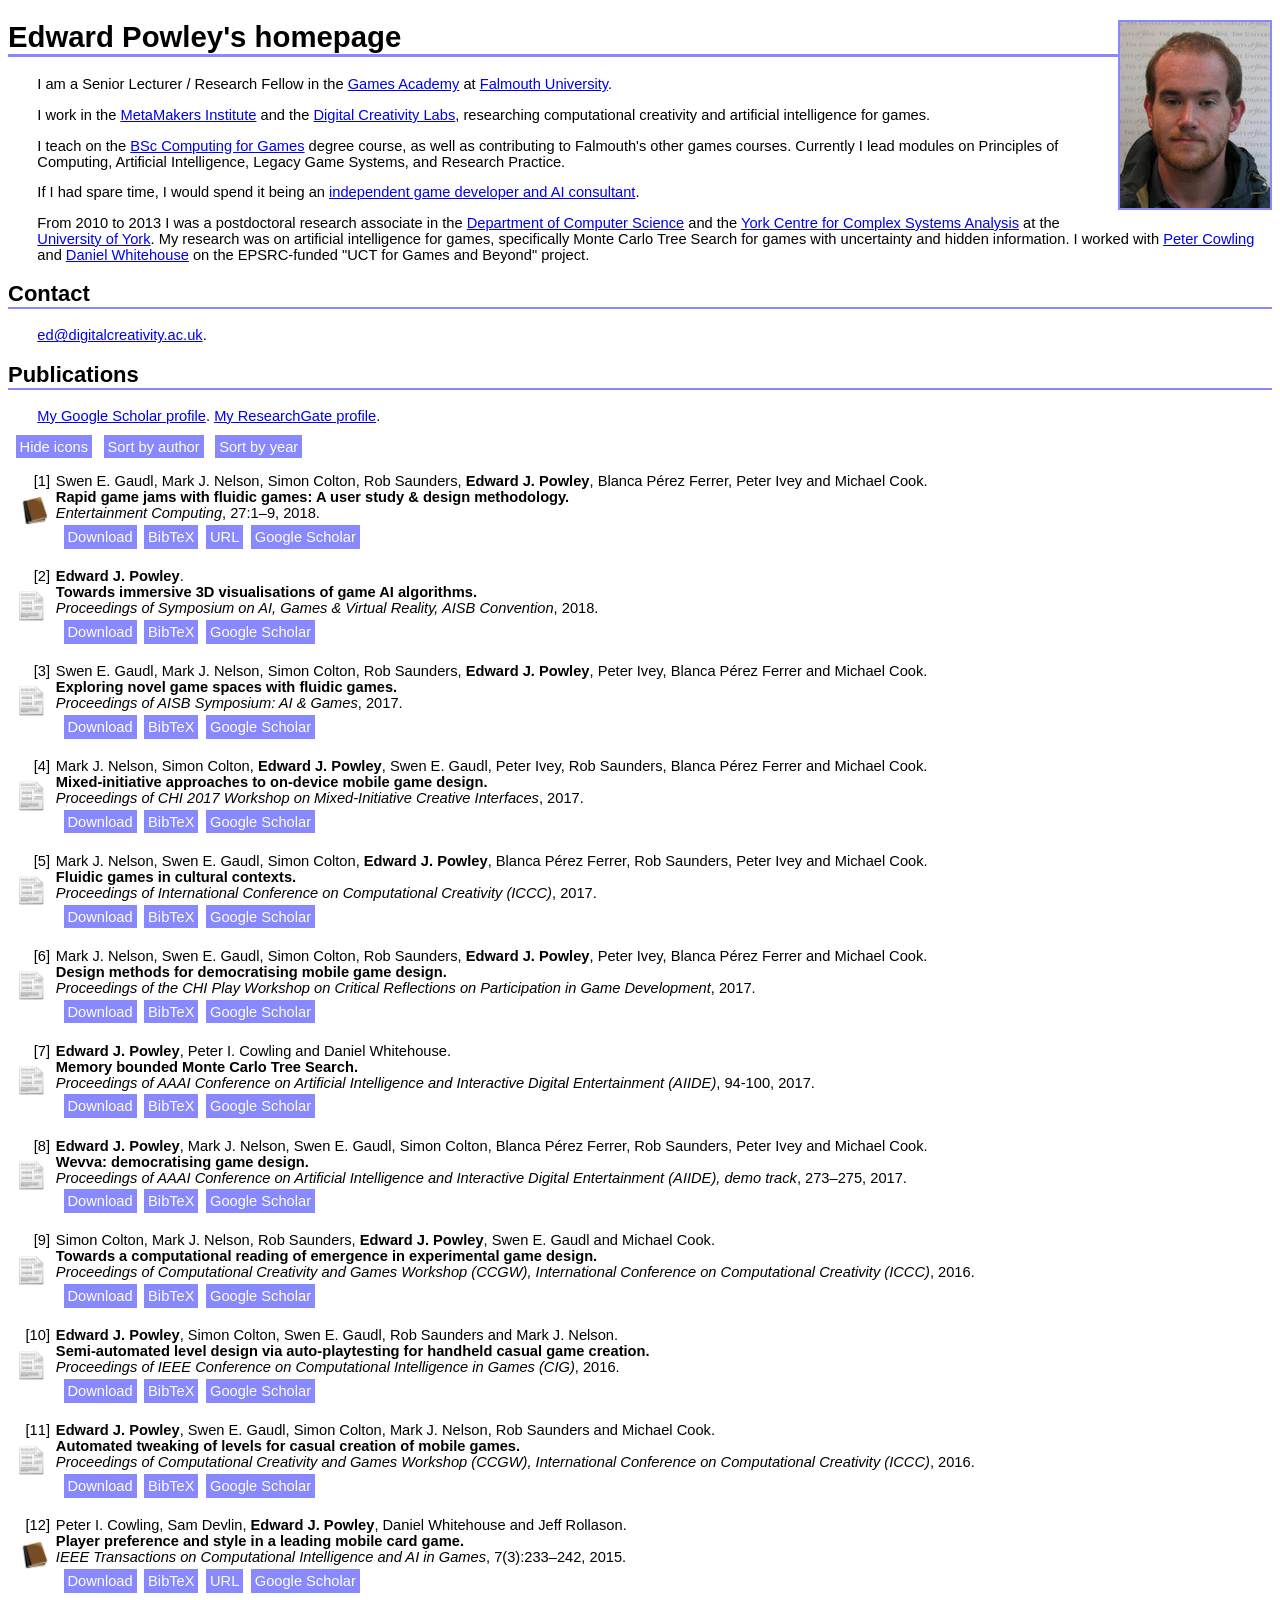
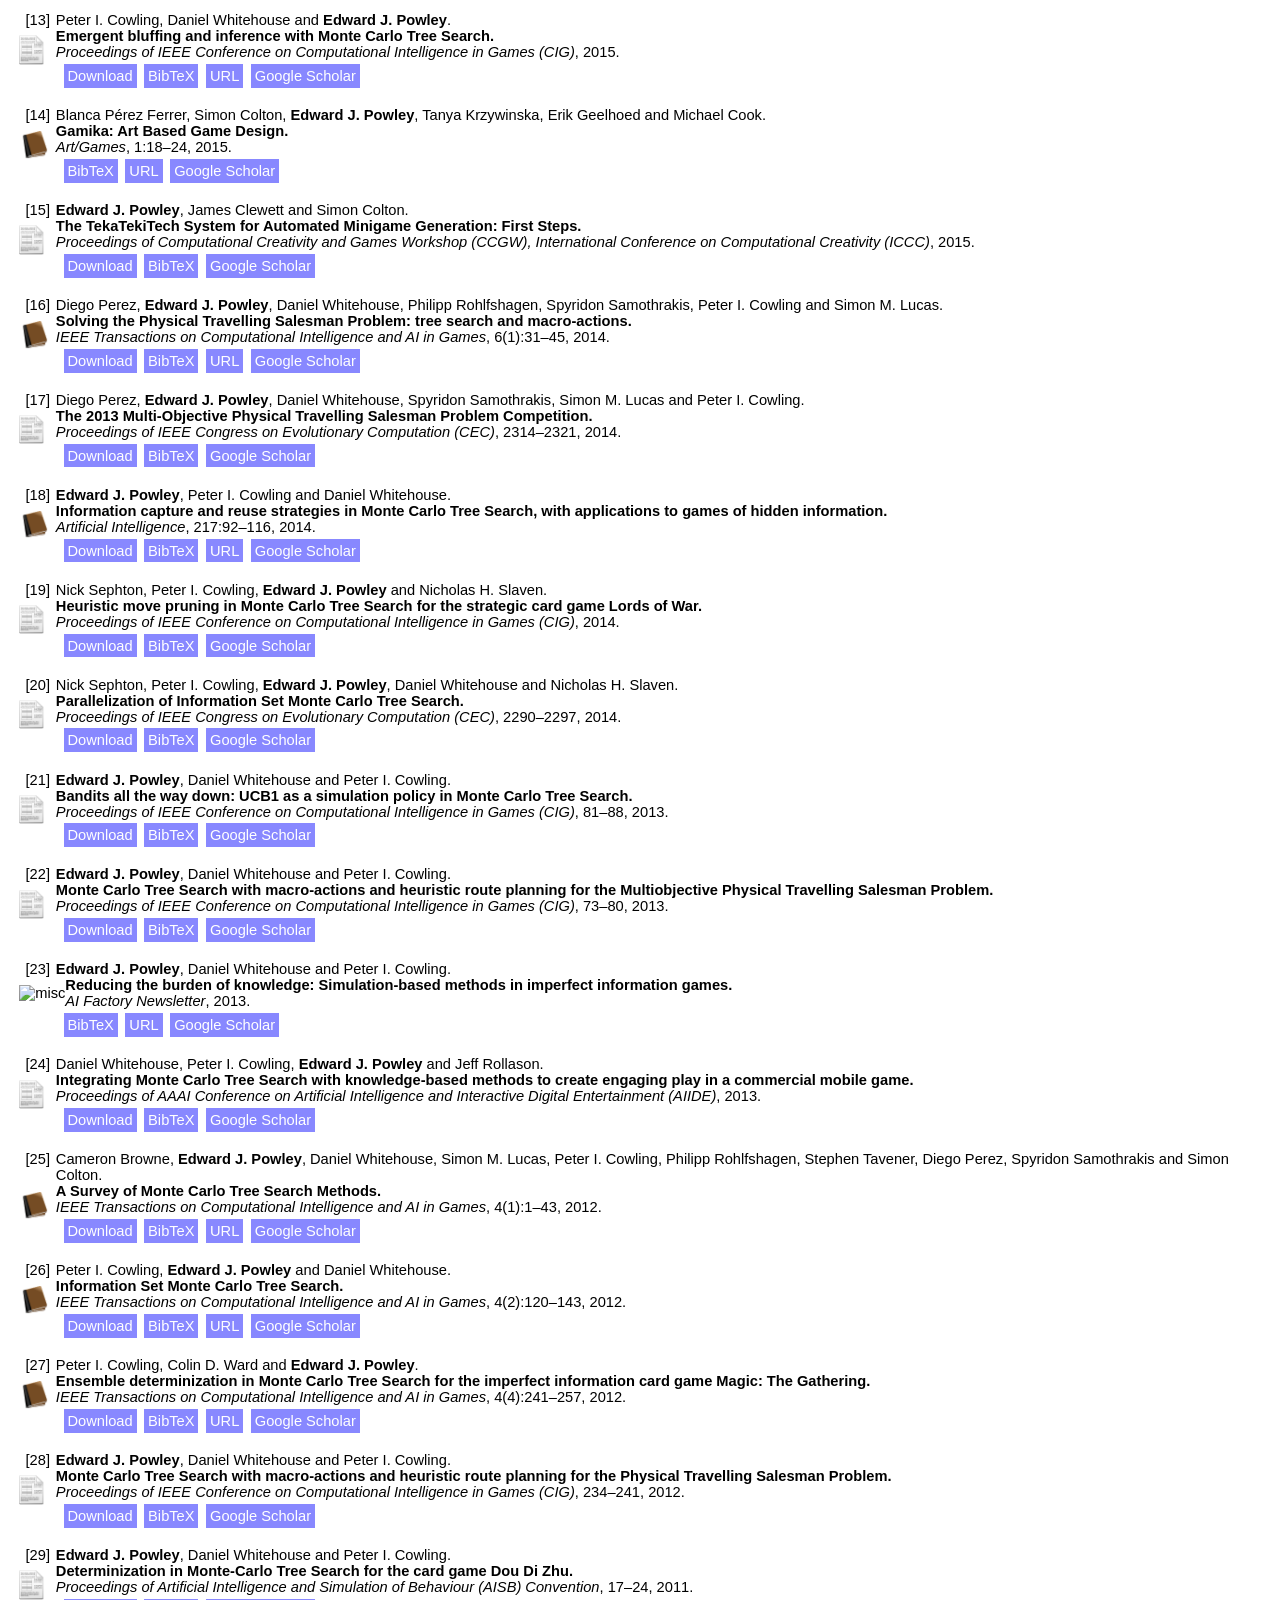
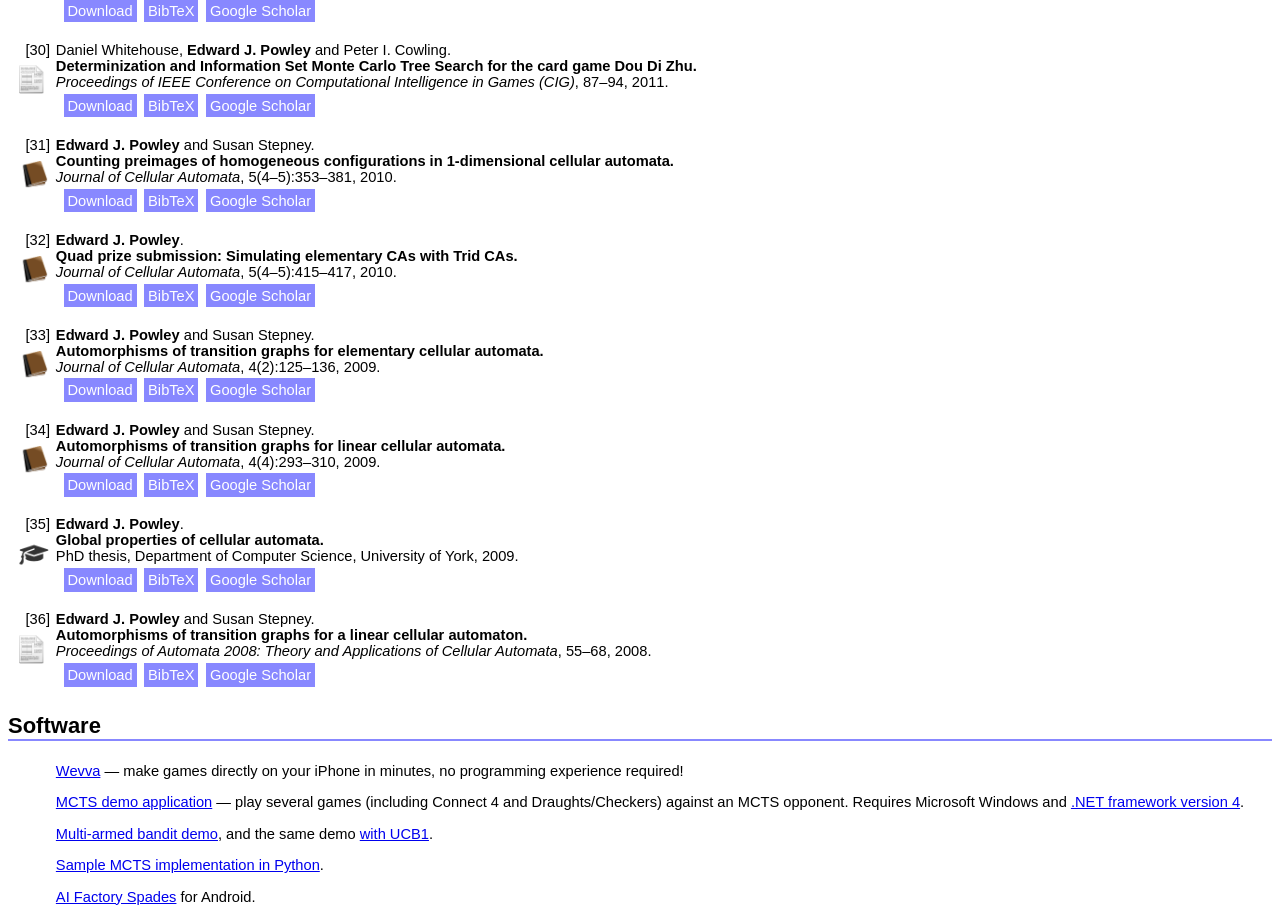
==== index.html @ 68ff5259 "Initial commit from orangehelicopter" ====
<!DOCTYPE html>
<html>
<head>
	<title>Edward Powley's homepage</title>
	<link rel="stylesheet" type="text/css" href="style.css"/>
	<script src="jquery-1.11.0.min.js"></script>
	<script src="jquery.sortChildren.js"></script>
	<script src="parsebib.js"></script>
	<script src="showbib.js"></script>
	<script>
		$(document).ready(function(){
			showBib(function(e) { return true; });
		});
	</script>
</head>
<body>
	<img id="photo" src="ed.png" alt="o_O" />
	<h1>Edward Powley's homepage</h1>
	<p>I am a Senior Lecturer / Research Fellow in the <a href="https://www.falmouth.ac.uk/games-academy">Games Academy</a> at <a href="http://www.falmouth.ac.uk">Falmouth University</a>.</p>
	<p>I work in the <a href="http://metamakersinstitute.com">MetaMakers Institute</a> and the
		<a href="http://www.digitalcreativity.ac.uk/">Digital Creativity Labs</a>, researching computational creativity and artificial intelligence for games.</p>
	<p>I teach on the <a href="http://www.falmouth.ac.uk/computing-for-games">BSc Computing for Games</a> degree course,
		as well as contributing to Falmouth's other games courses.
		Currently I lead modules on Principles of Computing, Artificial Intelligence, Legacy Game Systems, and Research Practice.</p>
	<p>If I had spare time, I would spend it being an <a href="http://www.orangehelicopter.com">independent game developer and AI consultant</a>.</p>
	<p>From 2010 to 2013 I was a postdoctoral research associate in the
		<a href="http://www.cs.york.ac.uk">Department of Computer Science</a> and the
		<a href="http://www.york.ac.uk/yccsa/">York Centre for Complex Systems Analysis</a> at the
		<a href="http://www.york.ac.uk">University of York</a>.
	My research was on artificial intelligence for games,
		specifically Monte Carlo Tree Search for games with uncertainty and hidden information.
	I worked <a class="secret" href="http://www.phdcomics.com/comics/archive.php?comicid=1593">with</a>
		<a href="http://www-users.cs.york.ac.uk/~pic/">Peter Cowling</a>
		and <a href="http://www-users.cs.york.ac.uk/~dwhiteh/">Daniel Whitehouse</a>
		on the EPSRC-funded "UCT for Games and Beyond" project.
	</p>
	
	<h2>Contact</h3>
	<p><a href="mailto:ed@digitalcreativity.ac.uk">ed@digitalcreativity.ac.uk</a>.
	</p>
	
	<h2>Publications</h2>
	
	<p><a href="http://scholar.google.co.uk/citations?user=ERihGdQAAAAJ">My Google Scholar profile</a>.
		<a href="https://www.researchgate.net/profile/Edward_Powley2">My ResearchGate profile</a>.</p>
	
	<ul class="links" id="toplinks">
		<li id="toggleIcons"><a onclick="toggleIcons()"><span id="showhidetext">Hide</span> icons</a></li>
		<li><a onclick="sortByAuthor()">Sort by author</a></li>
		<li><a onclick="sortByYear()">Sort by year</a></li>
	</ul>
	<div class="loading">Loading, please wait...</div>
	<ol id="bib"></ol>
	<pre id="bibtexSrc"></pre>
	
	<h2>Software</h2>
	<ul>
		<li><a href="https://geo.itunes.apple.com/us/app/wevva/id1322519841?mt=8&uo=4&at=1000lsZu">Wevva</a> &mdash; make games directly on your iPhone in minutes, no programming experience required!
		<li><a href="http://bit.ly/mctsdemo">MCTS demo application</a> &mdash; play several games (including Connect 4 and Draughts/Checkers) against an MCTS opponent.
			Requires Microsoft Windows and <a href="http://www.microsoft.com/en-gb/download/details.aspx?id=17851">.NET framework version 4</a>.</li>
		<li><a href="bandits.html">Multi-armed bandit demo</a>, and the same demo <a href="bandits.html?ucb">with UCB1</a>.</li>
		<li><a href="http://mcts.ai/code/python.html">Sample MCTS implementation in Python</a>.</li>
		<li><a href="https://play.google.com/store/apps/details?id=uk.co.aifactory.spadesfree&hl=en">AI Factory Spades</a> for Android.
	</ul>
	
</body>
</html>
---- style.css ----
body {
	font-family: verdana, sans-serif;
	font-size: 11pt;
}

p {
	padding-left: 2em;
}

h1 {
	border-bottom: 3px solid #8888ff;
}

h2 {
	border-bottom: 2px solid #8888ff;
}

h3 {
	border-bottom: 1px solid #8888ff;
	cursor: pointer;
	margin-left: 1em;
}

ul {
	list-style: none;
	padding-left: 3em;
}

li {
	padding: 0.5ex;
	margin-bottom: 1ex;
}

li.journ {
	background-color: #ffff88;
}

img#photo {
	float: right;
	margin-left: 10px;
	margin-bottom: 10px;
	border: 2px solid #8888ff;
}

a.secret {
	color: black;
	text-decoration: none;
}

div.loading {
	font-weight: bold;
	font-size: larger;
	text-align: center;
}

ol {
	padding-left: 3em;
	counter-reset: list;
}

ol > li {
	list-style: none;
}

ol > li:before {
	content: "[" counter(list) "]";
	counter-increment: list;
	float: left;
	width: 2.2em;
	text-align: right;
	margin-left: -2.6em;
}

img.icon {
	float: left;
	padding-top: 0.5em;
	height: 2em;
	margin-left: -2.5em;
}

/*div.authorlist {
	margin-top: -2.1ex;
}*/

div.title {
	font-weight: bold;
}

a.author {
	cursor: pointer;
}

a.author:hover {
	color: red;
}

a.author_me {
	font-weight: bold;
}

span.journalname {
	font-style: italic;
}

span.conferencename {
	font-style: italic;
}

span.bookname {
	font-style: italic;
}

span.howpublished {
	font-style: italic;
}

ul.links {
	padding-left: 0px;
	margin: 1ex;
}

ul.links li {
	display: inline;
	margin-right: 1ex;
	background: #8888ff;
	color: white;
}

ul.links li a{
	color: white;
	text-decoration: none;
	cursor: pointer;
}

ul.links li a:hover{
	text-decoration: underline;
}

pre.bibtex {
	padding: 1ex;
	border: 1px solid black;
	background: white;
}

.error {
	background: red;
	color: white;
	font-weight: bold;
}
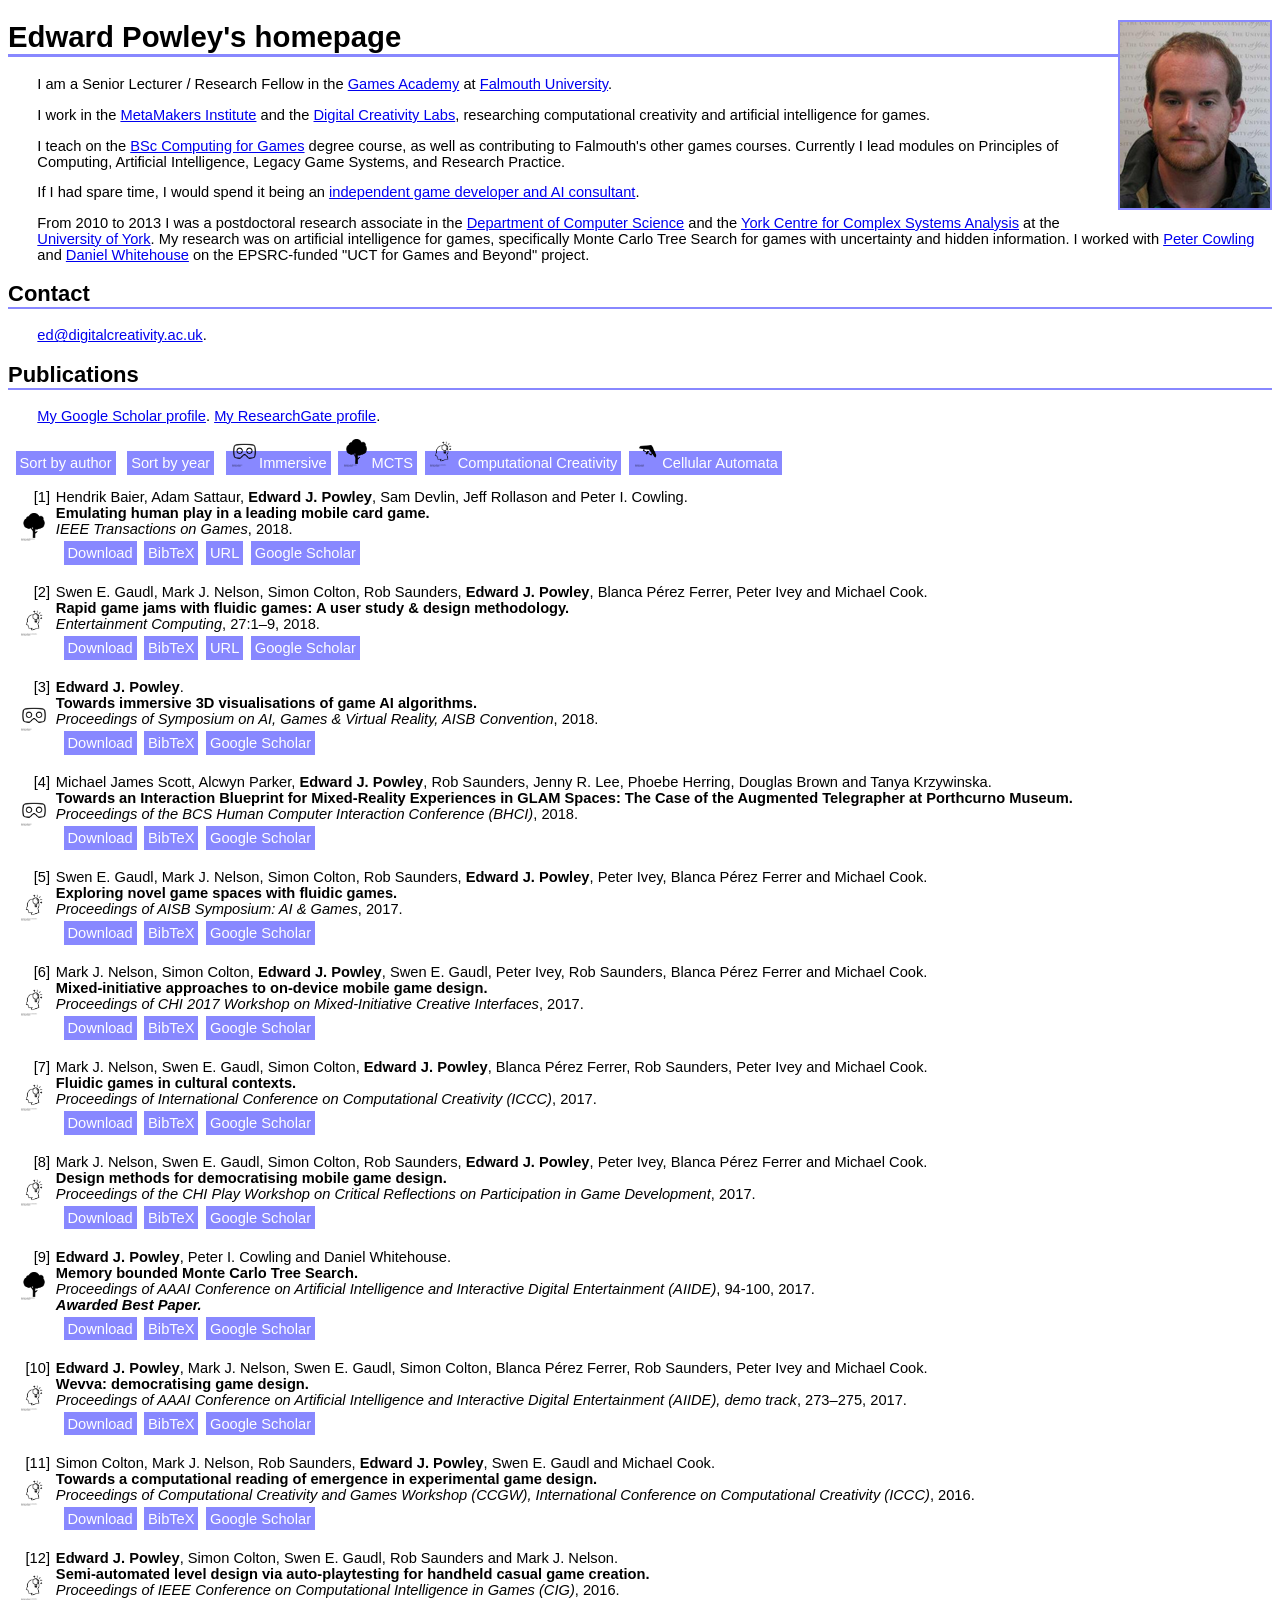
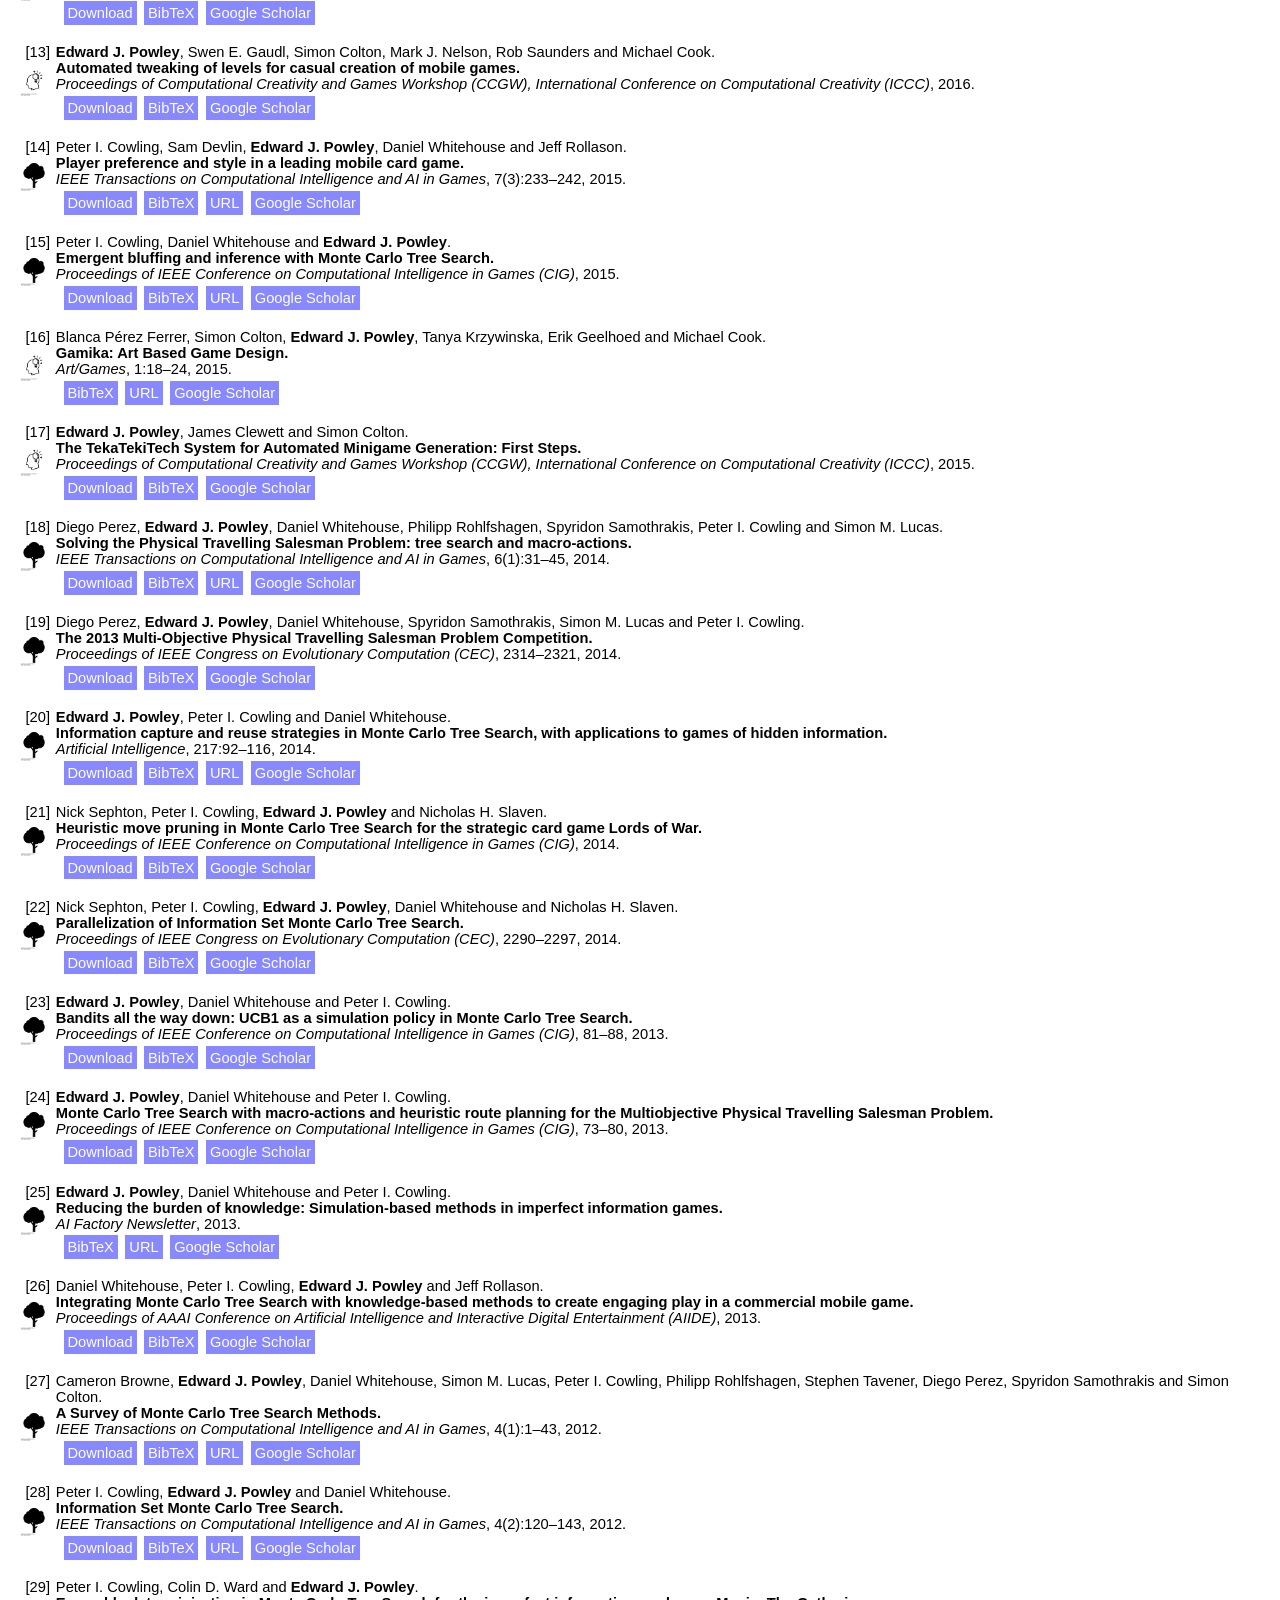
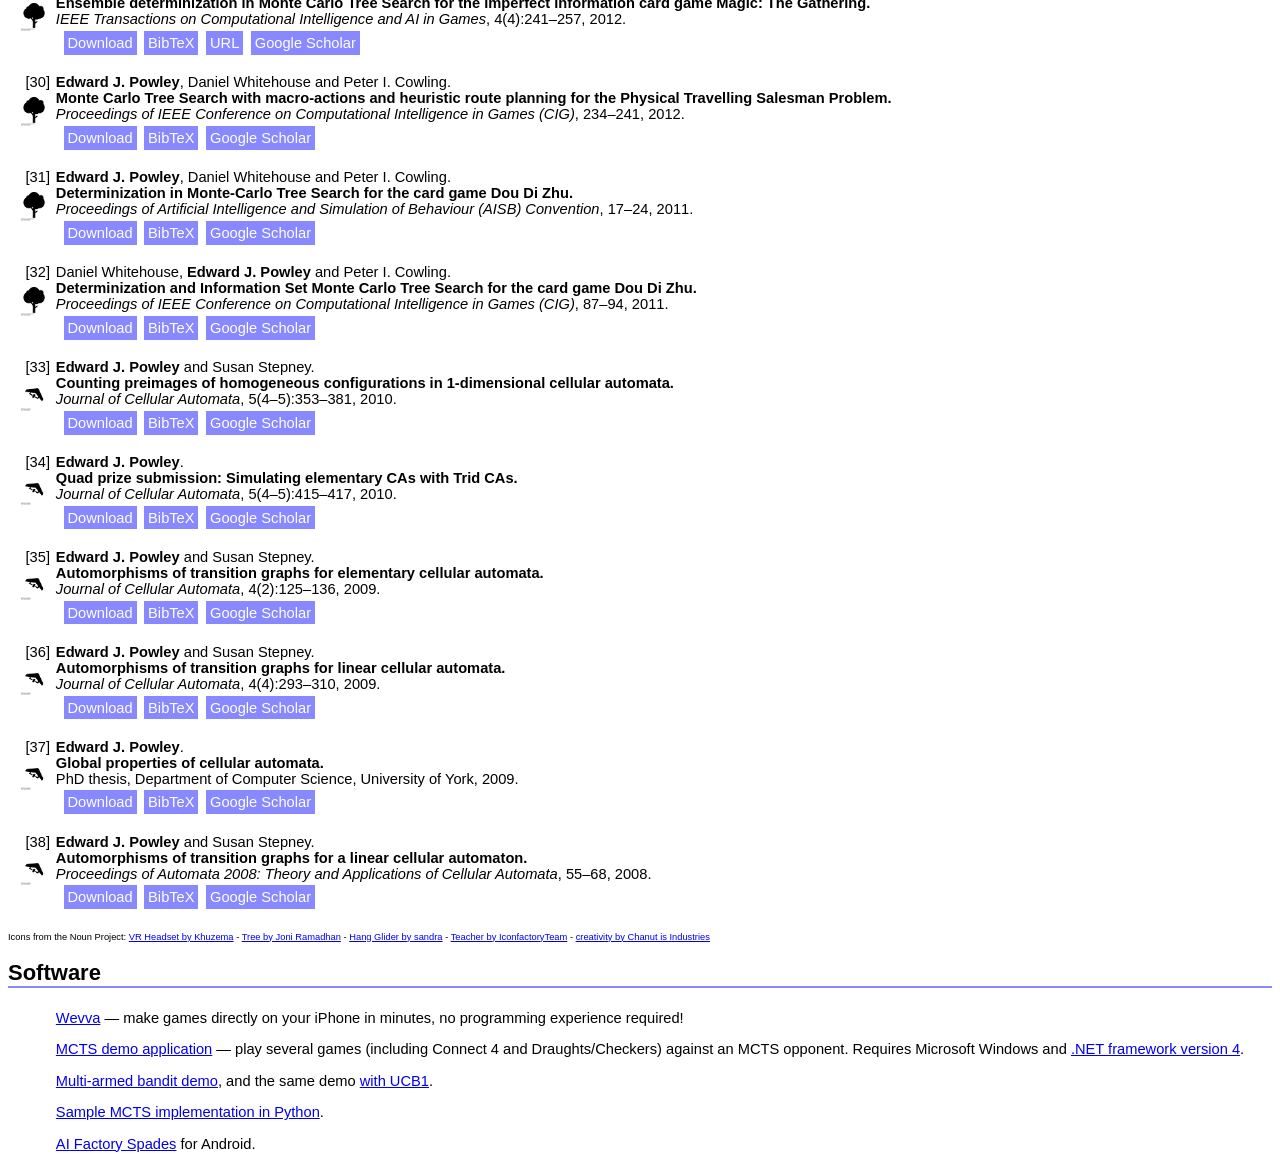
==== commit 130f4f78: "Added categories" ====
--- a/index.html
+++ b/index.html
@@ -45,13 +45,22 @@
 		<a href="https://www.researchgate.net/profile/Edward_Powley2">My ResearchGate profile</a>.</p>
 	
 	<ul class="links" id="toplinks">
-		<li id="toggleIcons"><a onclick="toggleIcons()"><span id="showhidetext">Hide</span> icons</a></li>
+		<!--<li id="toggleIcons"><a onclick="toggleIcons()"><span id="showhidetext">Hide</span> icons</a></li>-->
 		<li><a onclick="sortByAuthor()">Sort by author</a></li>
 		<li><a onclick="sortByYear()">Sort by year</a></li>
 	</ul>
 	<div class="loading">Loading, please wait...</div>
 	<ol id="bib"></ol>
 	<pre id="bibtexSrc"></pre>
+	
+	<div class="credits">
+	    Icons from the Noun Project:
+	    <a href="https://thenounproject.com/search/?q=vr&i=1245598">VR Headset by Khuzema</a>
+        - <a href="https://thenounproject.com/search/?q=tree&i=1217533">Tree by Joni Ramadhan</a>
+        - <a href="https://thenounproject.com/search/?q=glider&i=810530">Hang Glider by sandra</a>
+        - <a href="https://thenounproject.com/search/?q=teacher&i=628846">Teacher by IconfactoryTeam</a>
+        - <a href="https://thenounproject.com/search/?q=creativity&i=1677095">creativity by Chanut is Industries</a>
+    </div>
 	
 	<h2>Software</h2>
 	<ul>
--- a/style.css
+++ b/style.css
@@ -72,6 +72,10 @@
 }
 
 img.icon {
+	height: 2em;
+}
+
+img.iconfloat {
 	float: left;
 	padding-top: 0.5em;
 	height: 2em;
@@ -114,6 +118,11 @@
 	font-style: italic;
 }
 
+div.notes {
+    font-style: italic;
+    font-weight: bold;
+}
+
 ul.links {
 	padding-left: 0px;
 	margin: 1ex;
@@ -147,3 +156,7 @@
 	color: white;
 	font-weight: bold;
 }
+
+div.credits {
+    font-size: 7pt;
+}
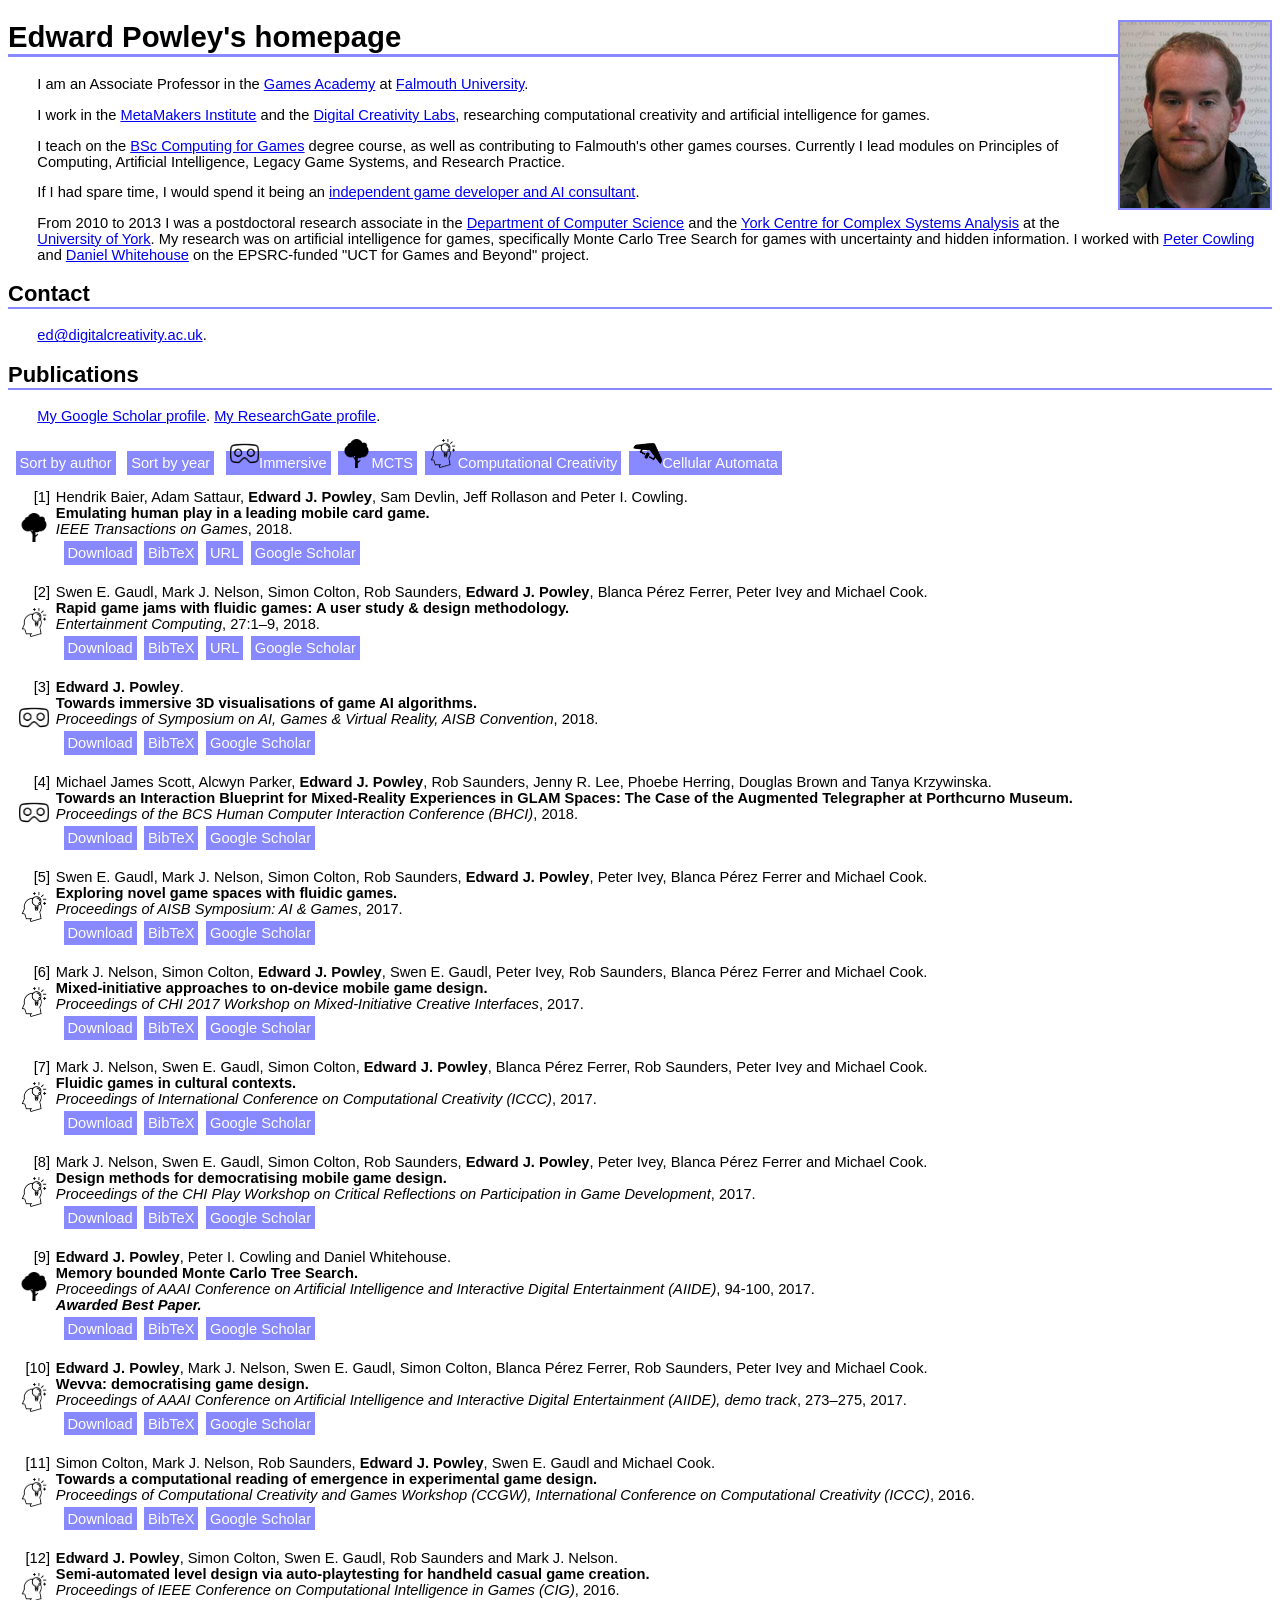
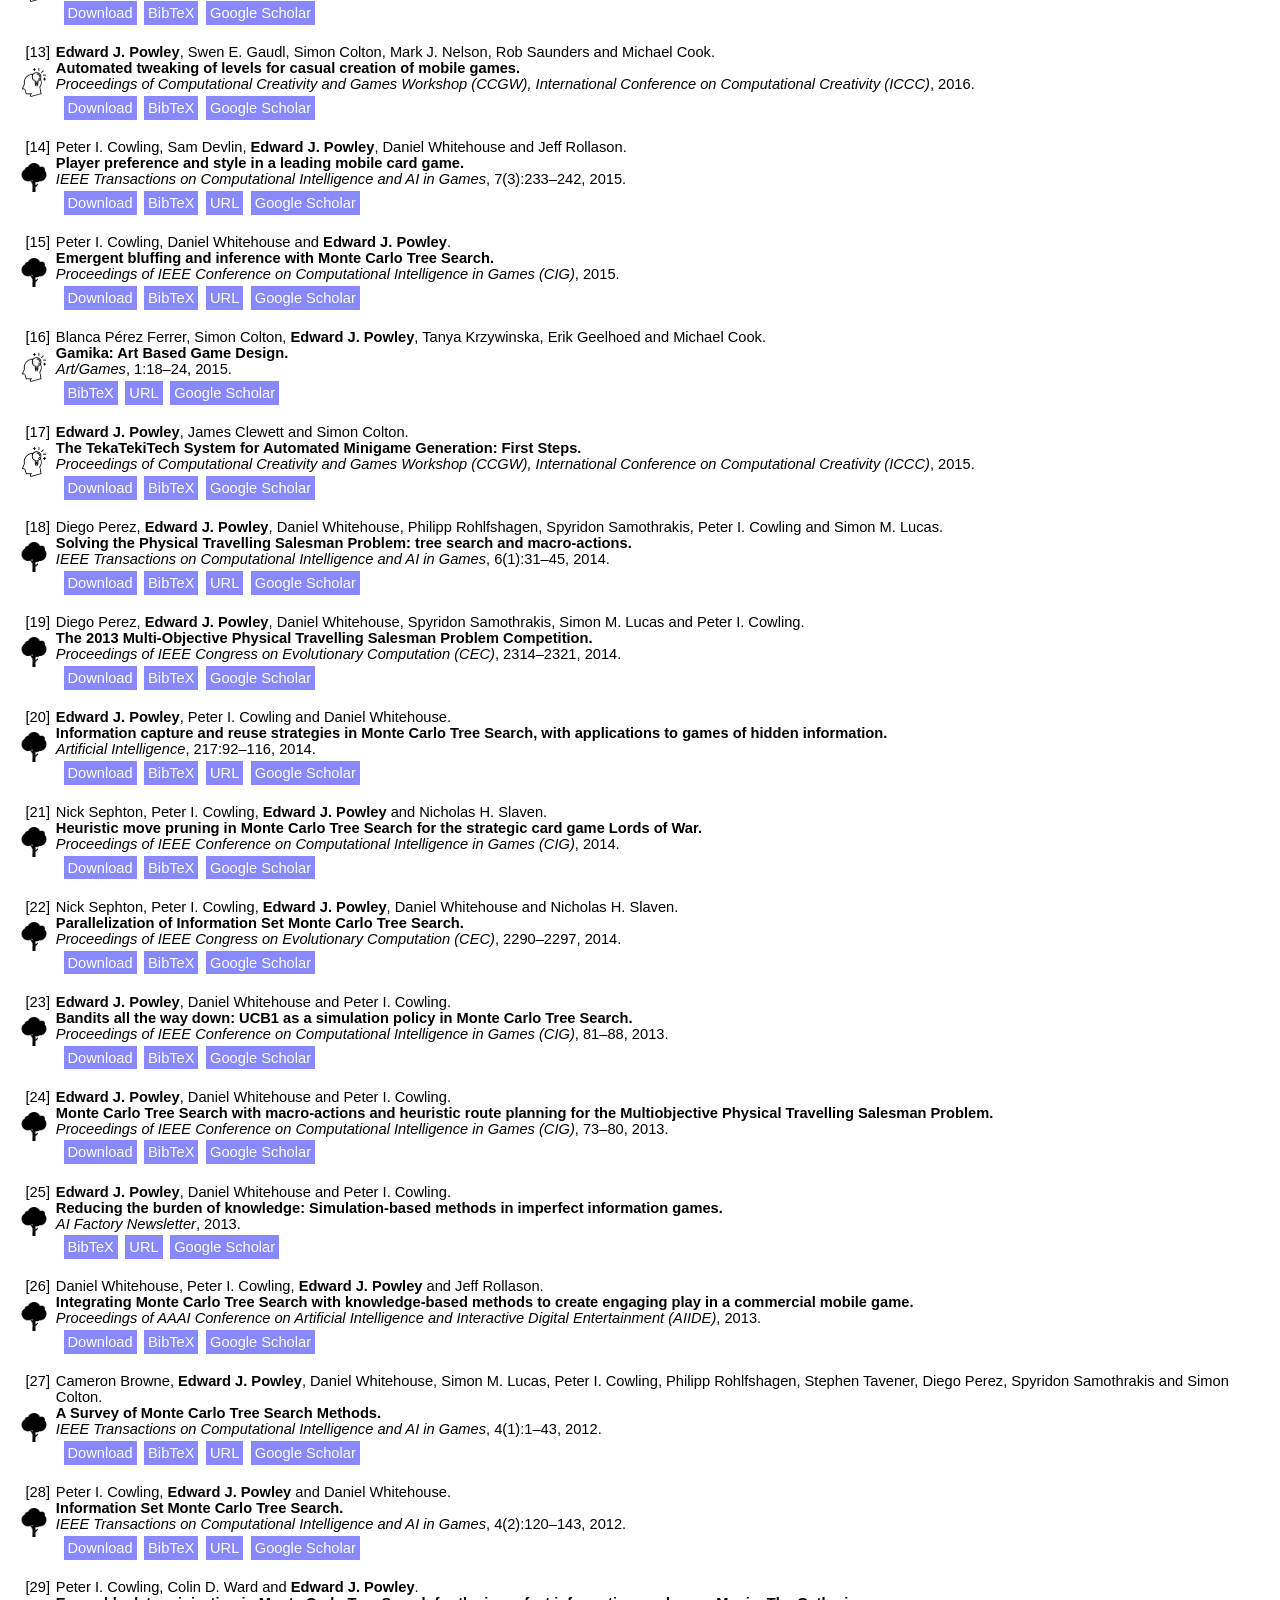
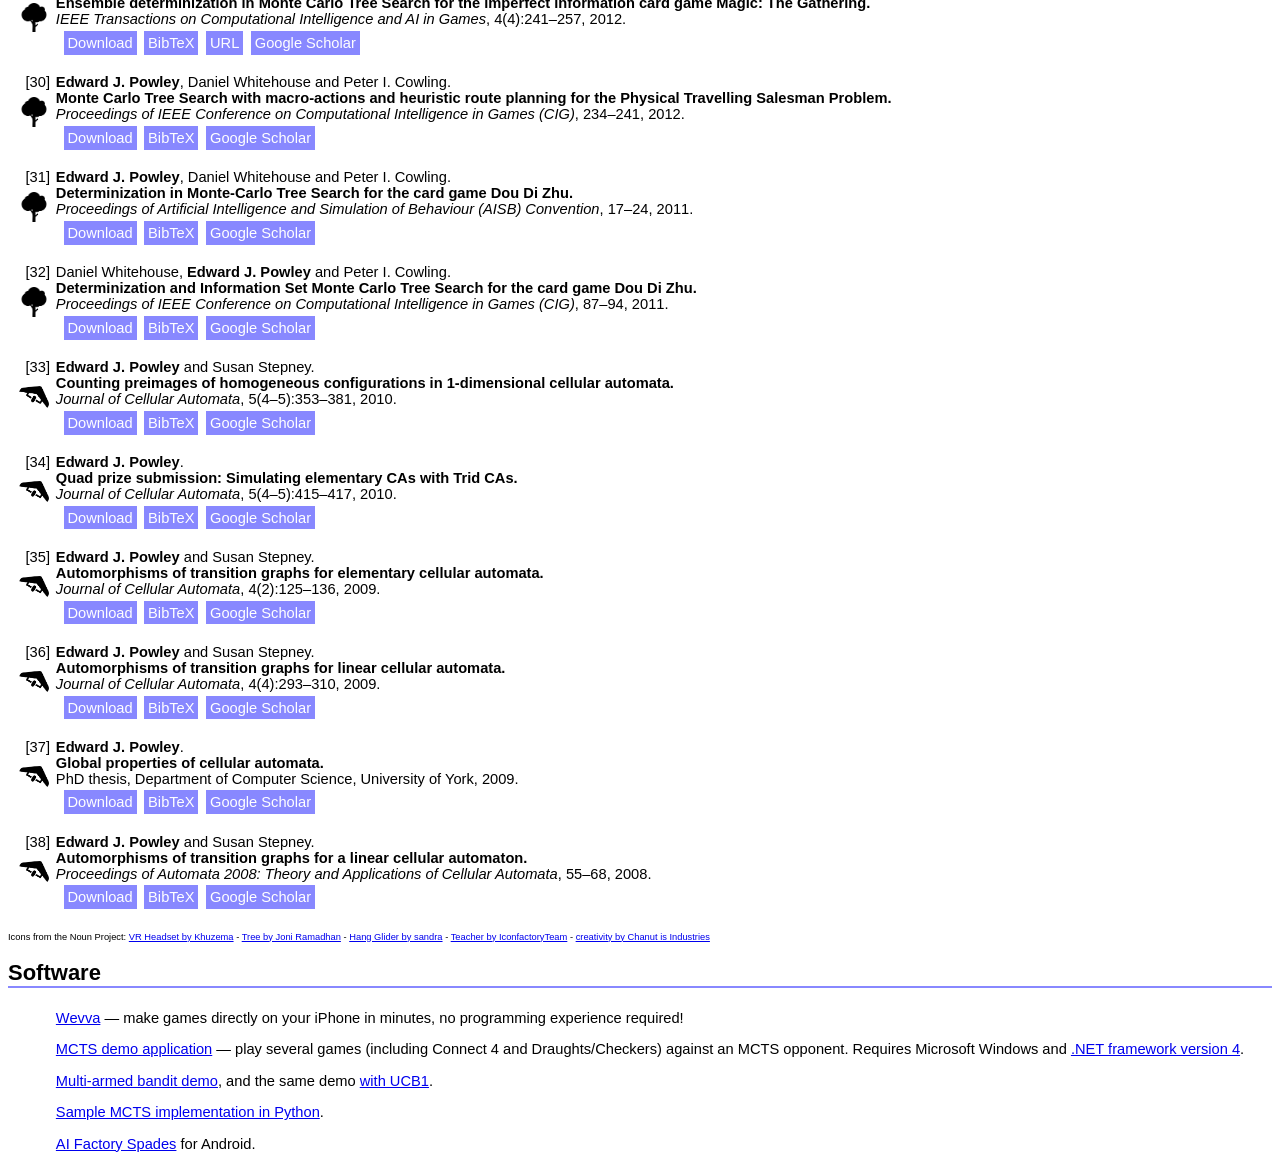
==== commit b5badc2e: "Cropped icons" ====
--- a/index.html
+++ b/index.html
@@ -16,7 +16,7 @@
 <body>
 	<img id="photo" src="ed.png" alt="o_O" />
 	<h1>Edward Powley's homepage</h1>
-	<p>I am a Senior Lecturer / Research Fellow in the <a href="https://www.falmouth.ac.uk/games-academy">Games Academy</a> at <a href="http://www.falmouth.ac.uk">Falmouth University</a>.</p>
+	<p>I am an Associate Professor in the <a href="https://www.falmouth.ac.uk/games-academy">Games Academy</a> at <a href="http://www.falmouth.ac.uk">Falmouth University</a>.</p>
 	<p>I work in the <a href="http://metamakersinstitute.com">MetaMakers Institute</a> and the
 		<a href="http://www.digitalcreativity.ac.uk/">Digital Creativity Labs</a>, researching computational creativity and artificial intelligence for games.</p>
 	<p>I teach on the <a href="http://www.falmouth.ac.uk/computing-for-games">BSc Computing for Games</a> degree course,
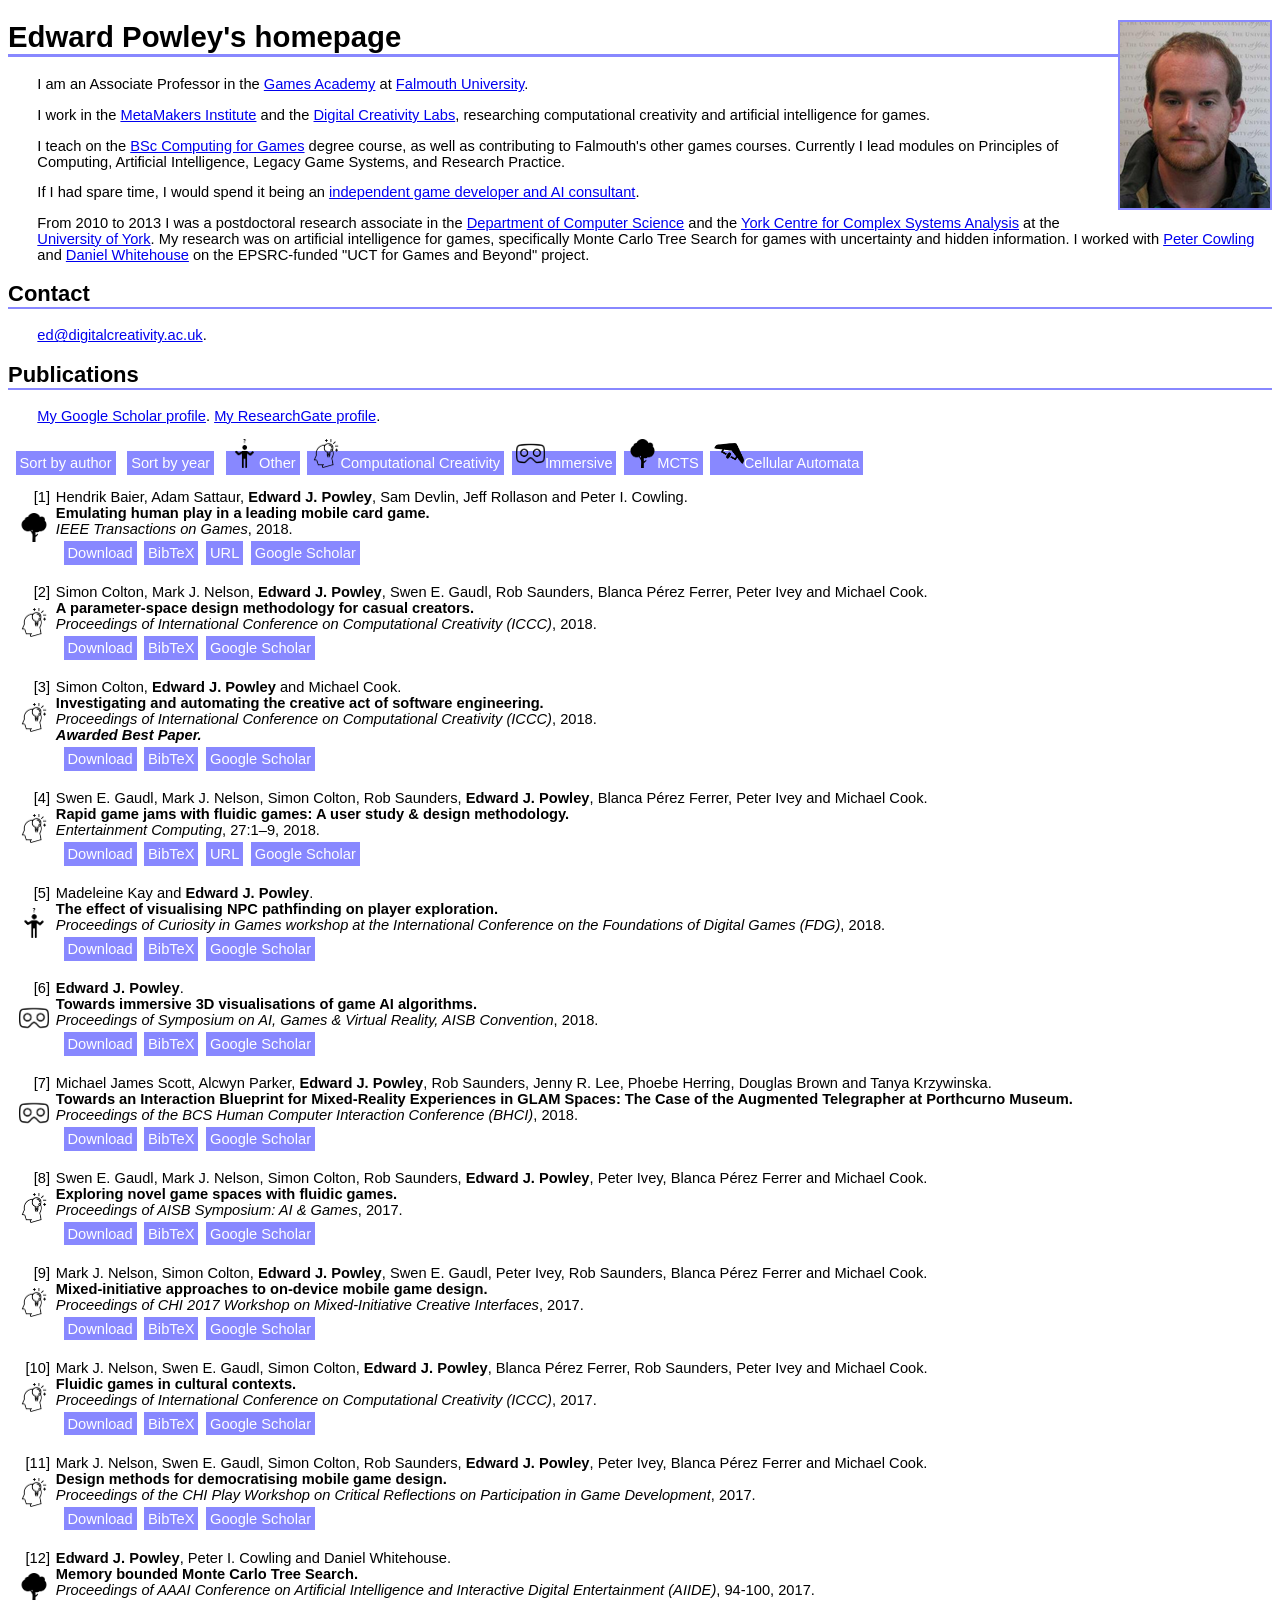
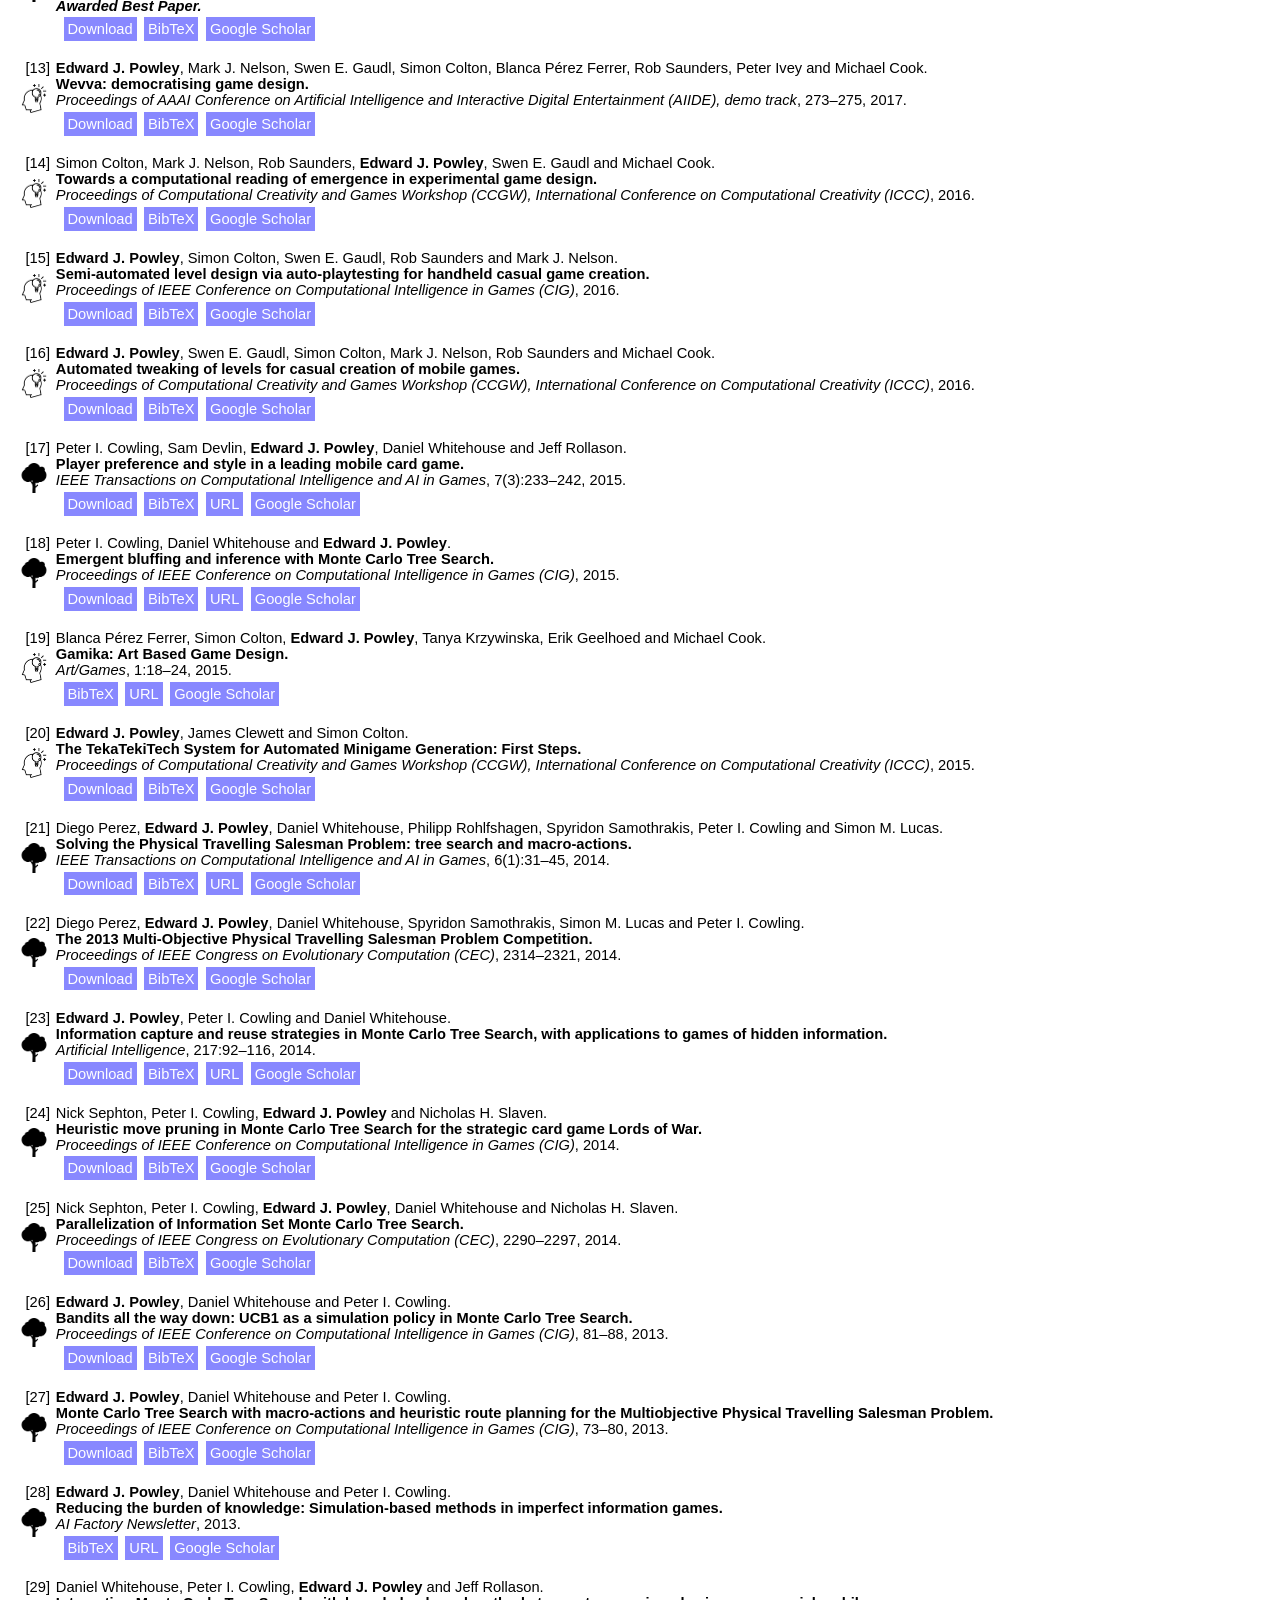
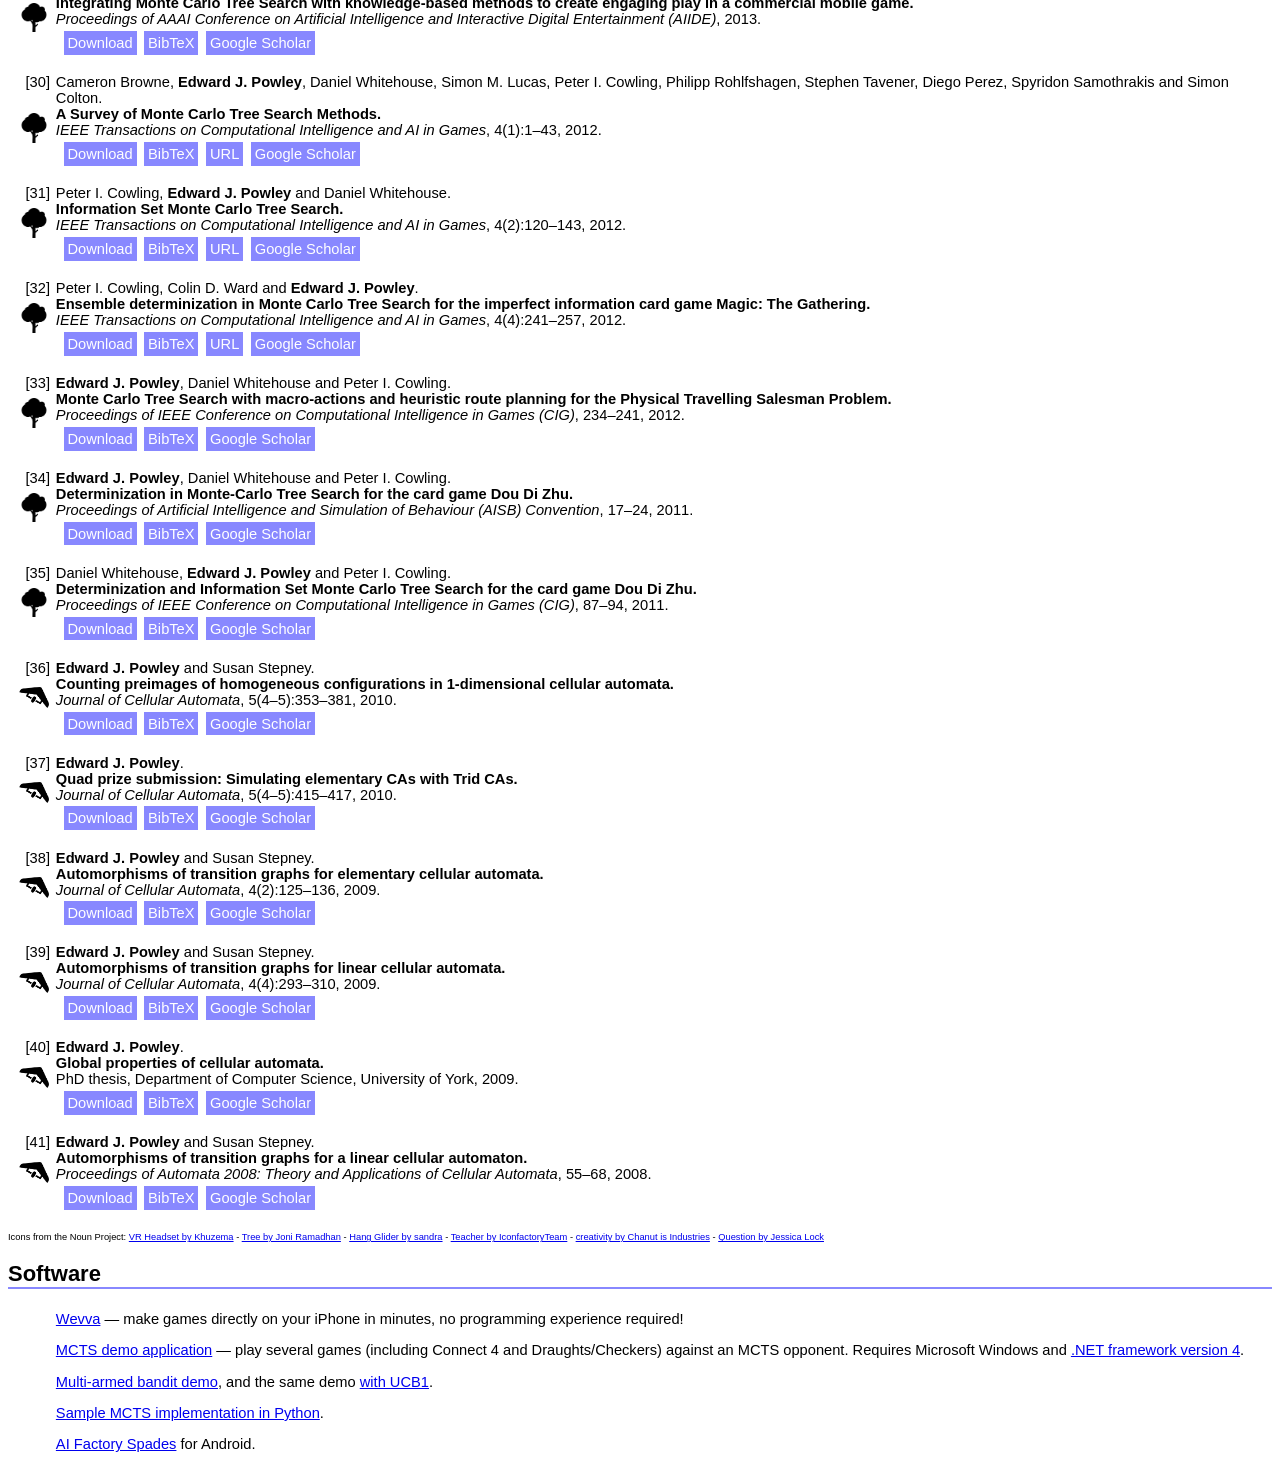
==== commit 742ef69f: "Added papers" ====
--- a/index.html
+++ b/index.html
@@ -60,6 +60,7 @@
         - <a href="https://thenounproject.com/search/?q=glider&i=810530">Hang Glider by sandra</a>
         - <a href="https://thenounproject.com/search/?q=teacher&i=628846">Teacher by IconfactoryTeam</a>
         - <a href="https://thenounproject.com/search/?q=creativity&i=1677095">creativity by Chanut is Industries</a>
+        - <a href="https://thenounproject.com/search/?q=question&i=25092">Question by Jessica Lock</a>
     </div>
 	
 	<h2>Software</h2>
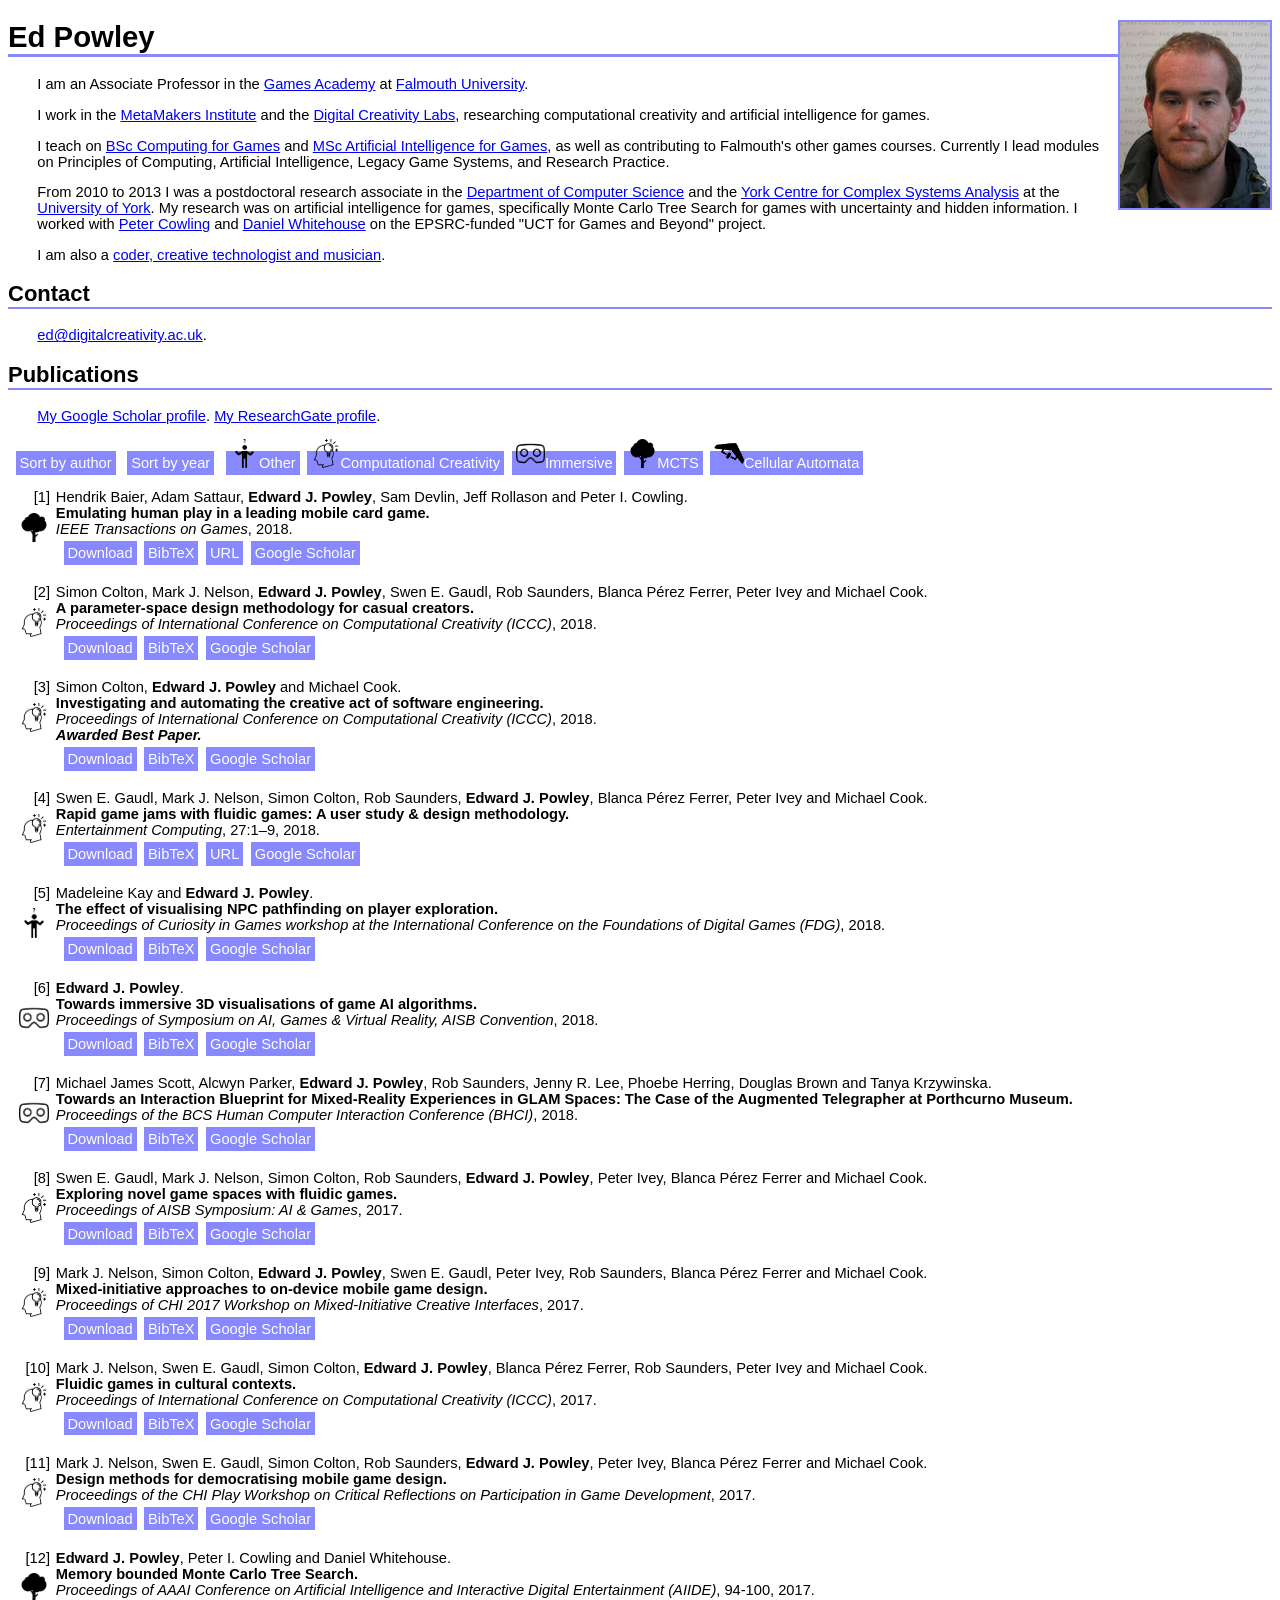
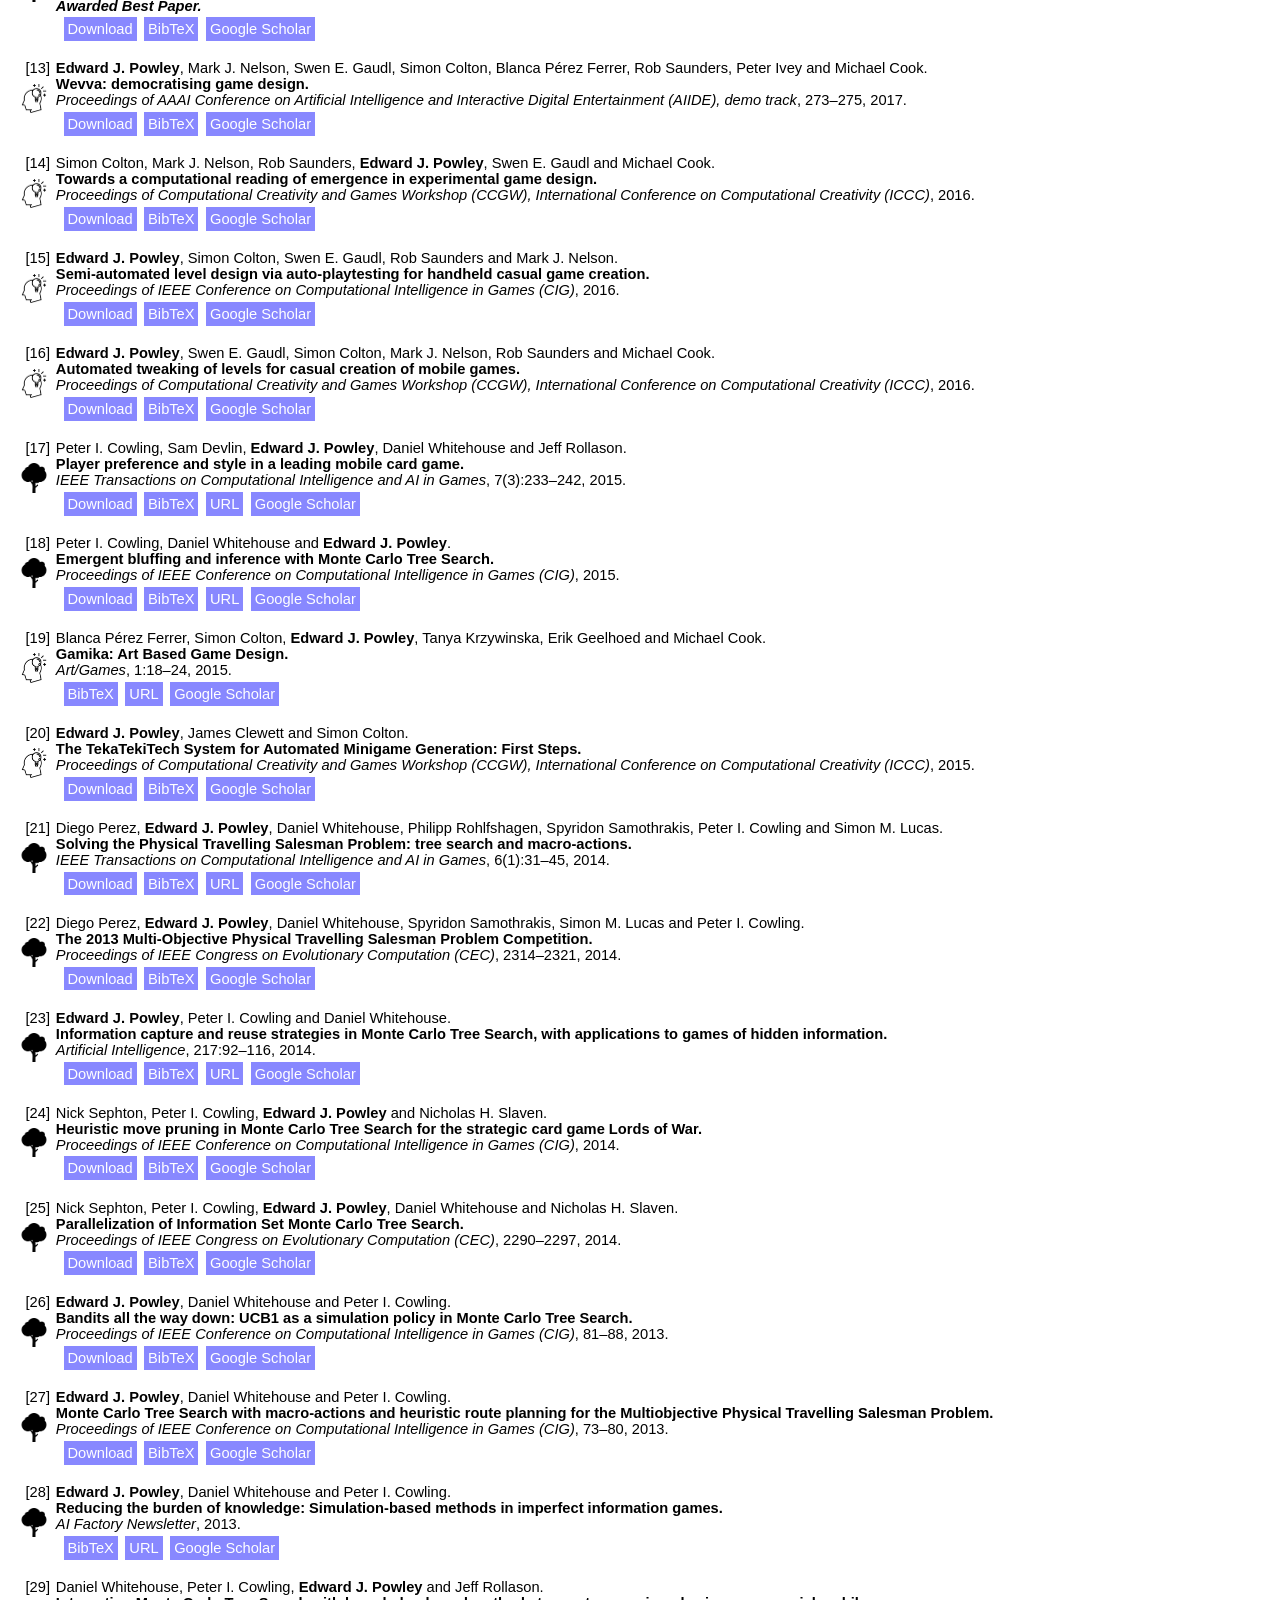
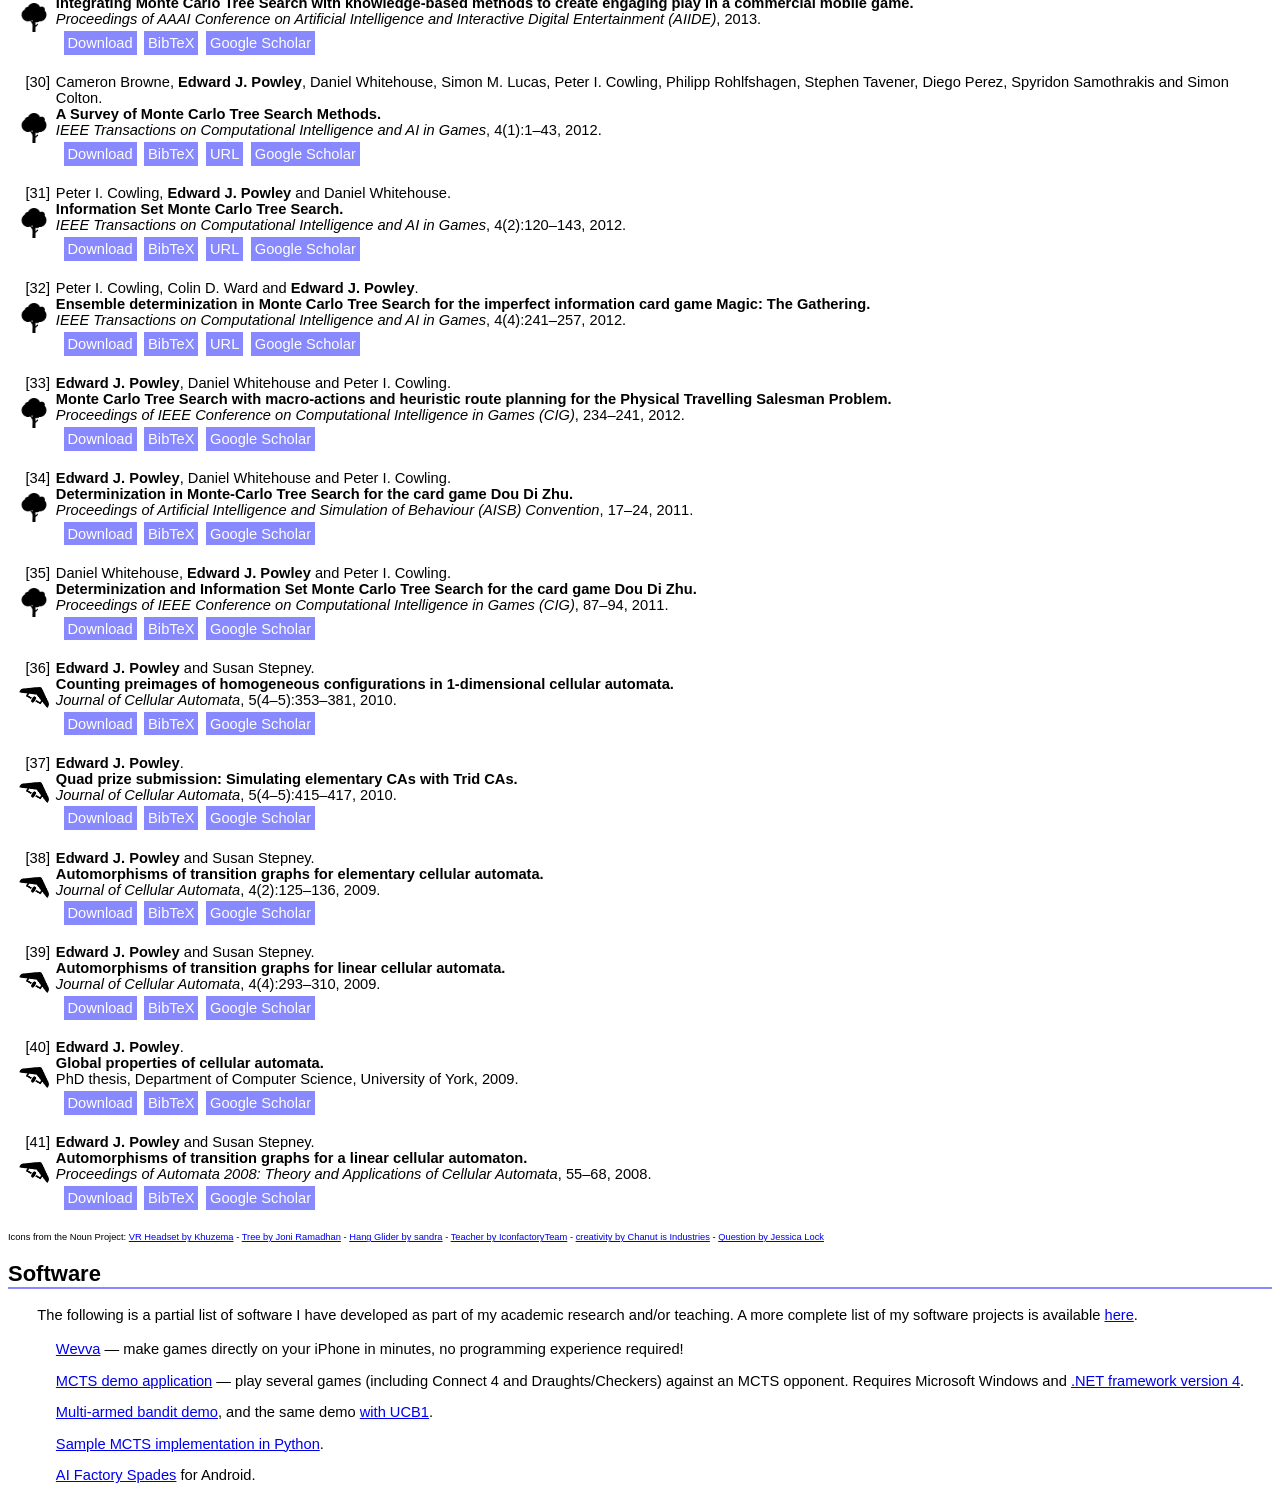
==== commit 59c96cae: "Homepage updates" ====
--- a/index.html
+++ b/index.html
@@ -1,7 +1,7 @@
 <!DOCTYPE html>
 <html>
 <head>
-	<title>Edward Powley's homepage</title>
+	<title>Ed Powley</title>
 	<link rel="stylesheet" type="text/css" href="style.css"/>
 	<script src="jquery-1.11.0.min.js"></script>
 	<script src="jquery.sortChildren.js"></script>
@@ -15,14 +15,14 @@
 </head>
 <body>
 	<img id="photo" src="ed.png" alt="o_O" />
-	<h1>Edward Powley's homepage</h1>
+	<h1>Ed Powley</h1>
 	<p>I am an Associate Professor in the <a href="https://www.falmouth.ac.uk/games-academy">Games Academy</a> at <a href="http://www.falmouth.ac.uk">Falmouth University</a>.</p>
 	<p>I work in the <a href="http://metamakersinstitute.com">MetaMakers Institute</a> and the
 		<a href="http://www.digitalcreativity.ac.uk/">Digital Creativity Labs</a>, researching computational creativity and artificial intelligence for games.</p>
-	<p>I teach on the <a href="http://www.falmouth.ac.uk/computing-for-games">BSc Computing for Games</a> degree course,
+	<p>I teach on <a href="https://www.falmouth.ac.uk/study/undergraduate/computing-for-games">BSc Computing for Games</a>
+	    and <a href="https://www.falmouth.ac.uk/study/postgraduate/artificial-intelligence-games-msc">MSc Artificial Intelligence for Games</a>,
 		as well as contributing to Falmouth's other games courses.
 		Currently I lead modules on Principles of Computing, Artificial Intelligence, Legacy Game Systems, and Research Practice.</p>
-	<p>If I had spare time, I would spend it being an <a href="http://www.orangehelicopter.com">independent game developer and AI consultant</a>.</p>
 	<p>From 2010 to 2013 I was a postdoctoral research associate in the
 		<a href="http://www.cs.york.ac.uk">Department of Computer Science</a> and the
 		<a href="http://www.york.ac.uk/yccsa/">York Centre for Complex Systems Analysis</a> at the
@@ -34,8 +34,9 @@
 		and <a href="http://www-users.cs.york.ac.uk/~dwhiteh/">Daniel Whitehouse</a>
 		on the EPSRC-funded "UCT for Games and Beyond" project.
 	</p>
+	<p>I am also a <a href="https://edpowley.com">coder, creative technologist and musician</a>.</p>
 	
-	<h2>Contact</h3>
+	<h2>Contact</h2>
 	<p><a href="mailto:ed@digitalcreativity.ac.uk">ed@digitalcreativity.ac.uk</a>.
 	</p>
 	
@@ -64,6 +65,9 @@
     </div>
 	
 	<h2>Software</h2>
+	<p>The following is a partial list of software I have developed as part of my academic research and/or teaching.
+	    A more complete list of my software projects is available <a href="https://edpowley.com">here</a>.
+	</p>
 	<ul>
 		<li><a href="https://geo.itunes.apple.com/us/app/wevva/id1322519841?mt=8&uo=4&at=1000lsZu">Wevva</a> &mdash; make games directly on your iPhone in minutes, no programming experience required!
 		<li><a href="http://bit.ly/mctsdemo">MCTS demo application</a> &mdash; play several games (including Connect 4 and Draughts/Checkers) against an MCTS opponent.
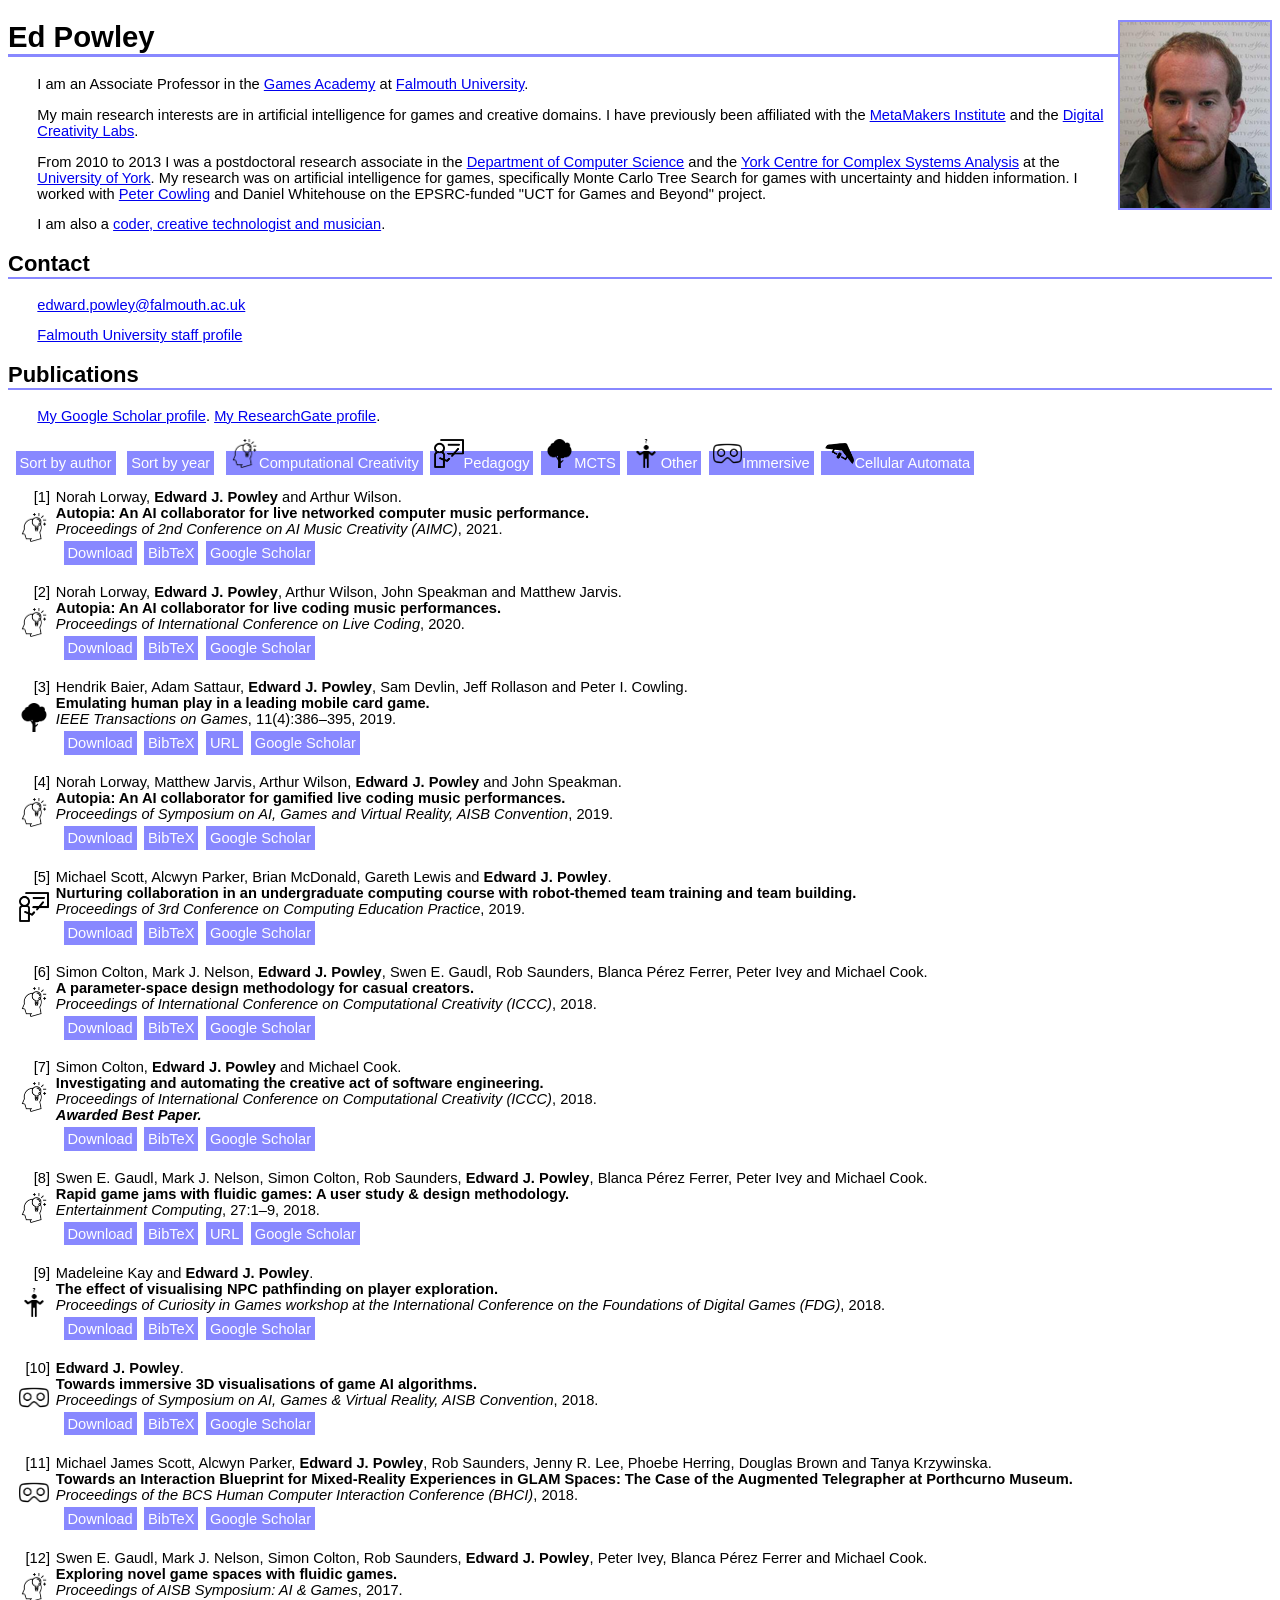
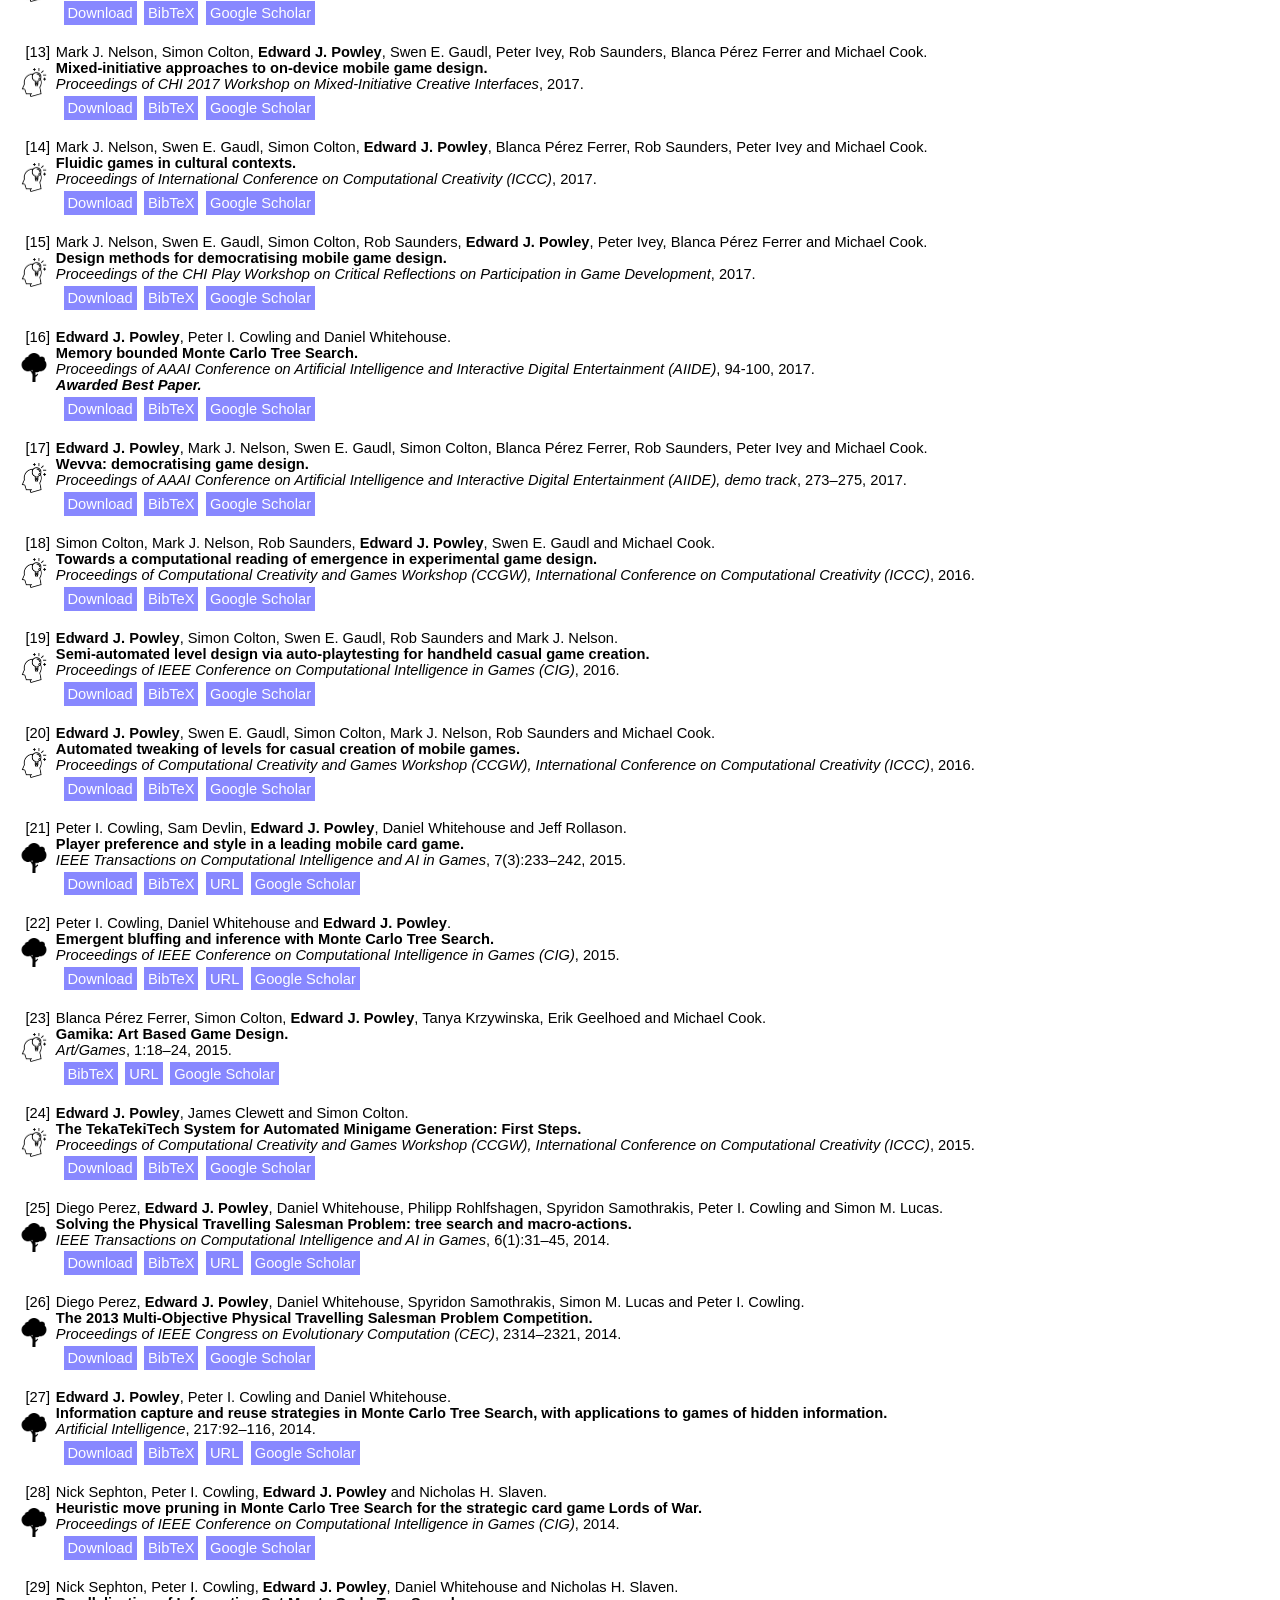
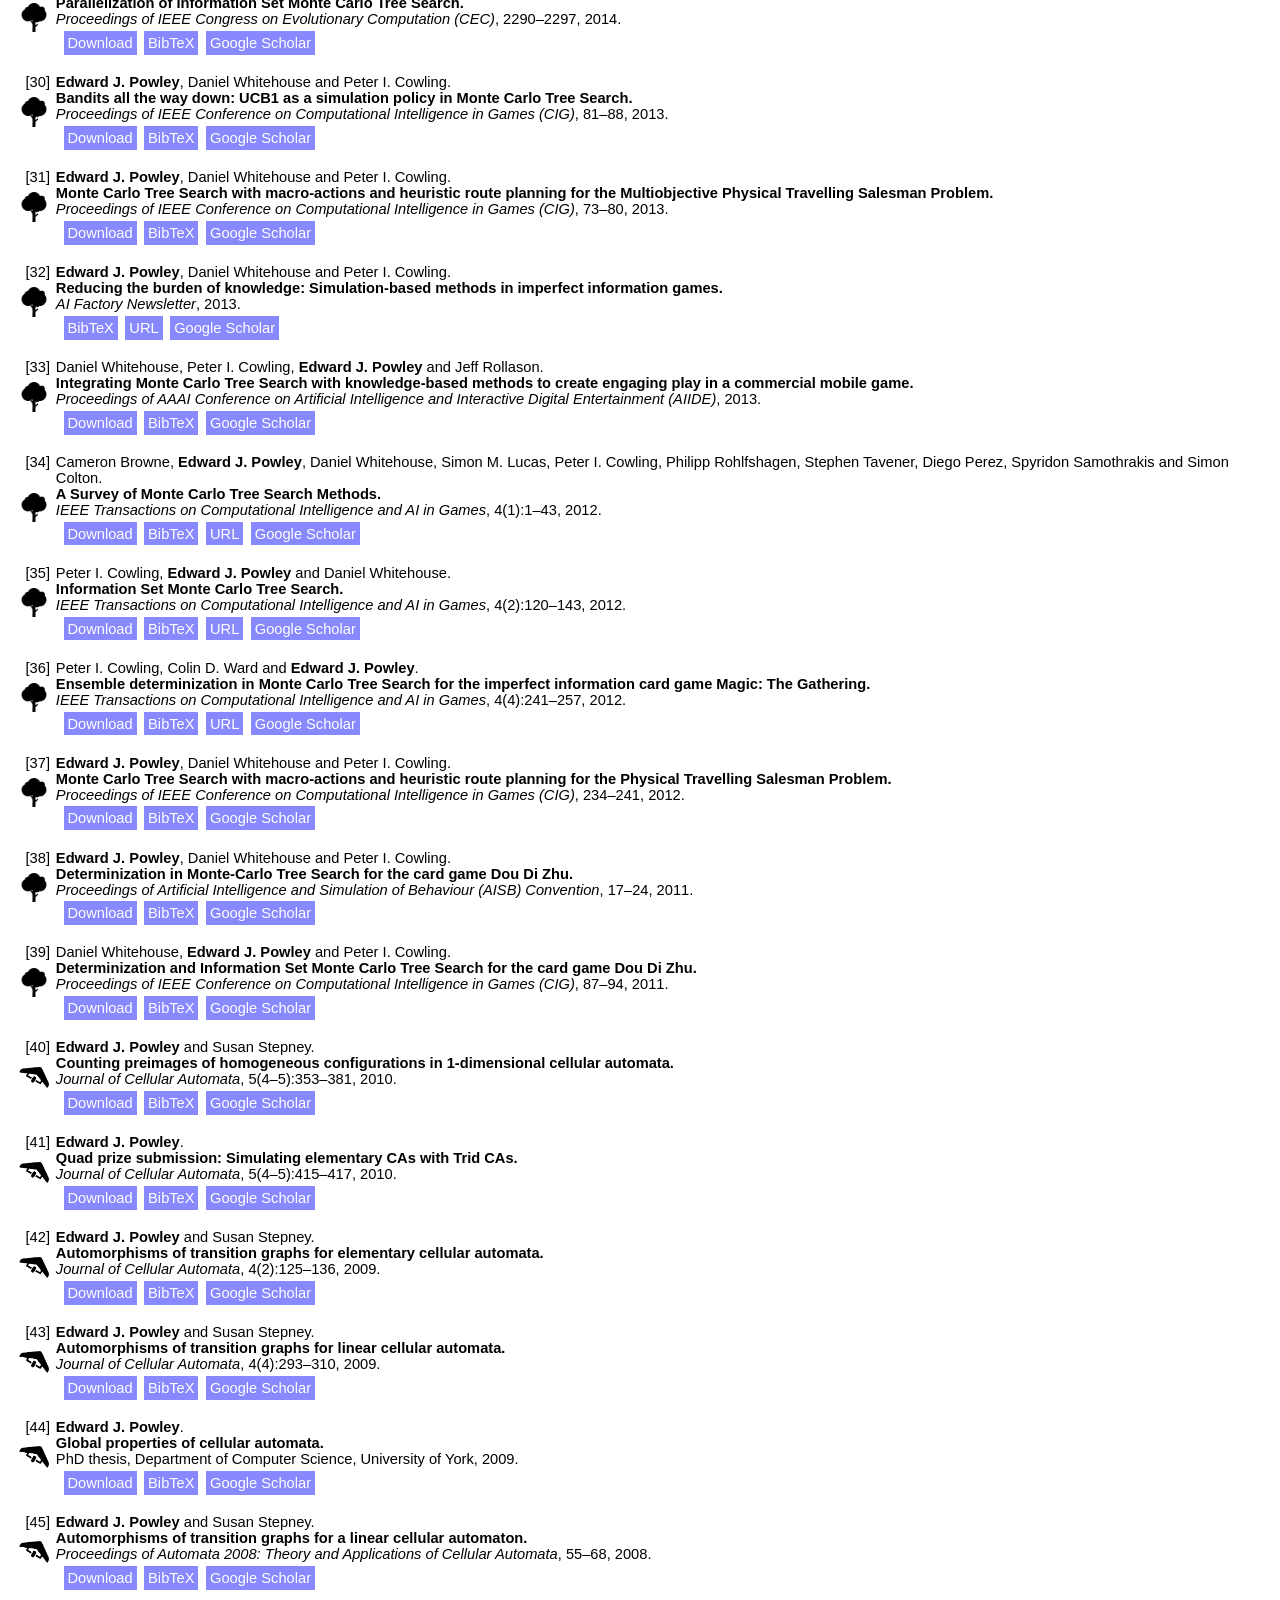
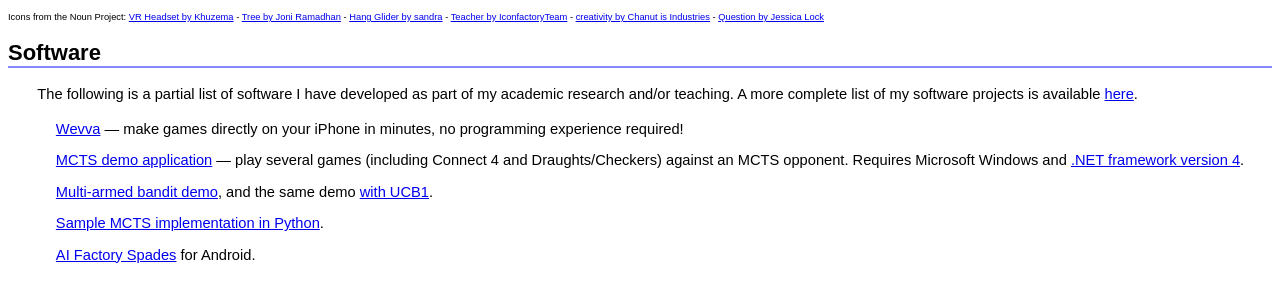
==== commit 3a6af66c: "Updates" ====
--- a/index.html
+++ b/index.html
@@ -17,12 +17,9 @@
 	<img id="photo" src="ed.png" alt="o_O" />
 	<h1>Ed Powley</h1>
 	<p>I am an Associate Professor in the <a href="https://www.falmouth.ac.uk/games-academy">Games Academy</a> at <a href="http://www.falmouth.ac.uk">Falmouth University</a>.</p>
-	<p>I work in the <a href="http://metamakersinstitute.com">MetaMakers Institute</a> and the
-		<a href="http://www.digitalcreativity.ac.uk/">Digital Creativity Labs</a>, researching computational creativity and artificial intelligence for games.</p>
-	<p>I teach on <a href="https://www.falmouth.ac.uk/study/undergraduate/computing-for-games">BSc Computing for Games</a>
-	    and <a href="https://www.falmouth.ac.uk/study/postgraduate/artificial-intelligence-games-msc">MSc Artificial Intelligence for Games</a>,
-		as well as contributing to Falmouth's other games courses.
-		Currently I lead modules on Principles of Computing, Artificial Intelligence, Legacy Game Systems, and Research Practice.</p>
+	<p>My main research interests are in artificial intelligence for games and creative domains.
+		I have previously been affiliated with the <a href="http://metamakersinstitute.com">MetaMakers Institute</a> and the
+		<a href="http://www.digitalcreativity.ac.uk/">Digital Creativity Labs</a>.</p>
 	<p>From 2010 to 2013 I was a postdoctoral research associate in the
 		<a href="http://www.cs.york.ac.uk">Department of Computer Science</a> and the
 		<a href="http://www.york.ac.uk/yccsa/">York Centre for Complex Systems Analysis</a> at the
@@ -30,15 +27,15 @@
 	My research was on artificial intelligence for games,
 		specifically Monte Carlo Tree Search for games with uncertainty and hidden information.
 	I worked <a class="secret" href="http://www.phdcomics.com/comics/archive.php?comicid=1593">with</a>
-		<a href="http://www-users.cs.york.ac.uk/~pic/">Peter Cowling</a>
-		and <a href="http://www-users.cs.york.ac.uk/~dwhiteh/">Daniel Whitehouse</a>
+		<a href="http://www.petercowling.com/">Peter Cowling</a>
+		and Daniel Whitehouse
 		on the EPSRC-funded "UCT for Games and Beyond" project.
 	</p>
 	<p>I am also a <a href="https://edpowley.com">coder, creative technologist and musician</a>.</p>
 	
 	<h2>Contact</h2>
-	<p><a href="mailto:ed@digitalcreativity.ac.uk">ed@digitalcreativity.ac.uk</a>.
-	</p>
+	<p><a href="mailto:edward.powley@falmouth.ac.uk">edward.powley@falmouth.ac.uk</a></p>
+	<p><a href="https://www.falmouth.ac.uk/staff/dr-edward-powley">Falmouth University staff profile</a></p>
 	
 	<h2>Publications</h2>
 	
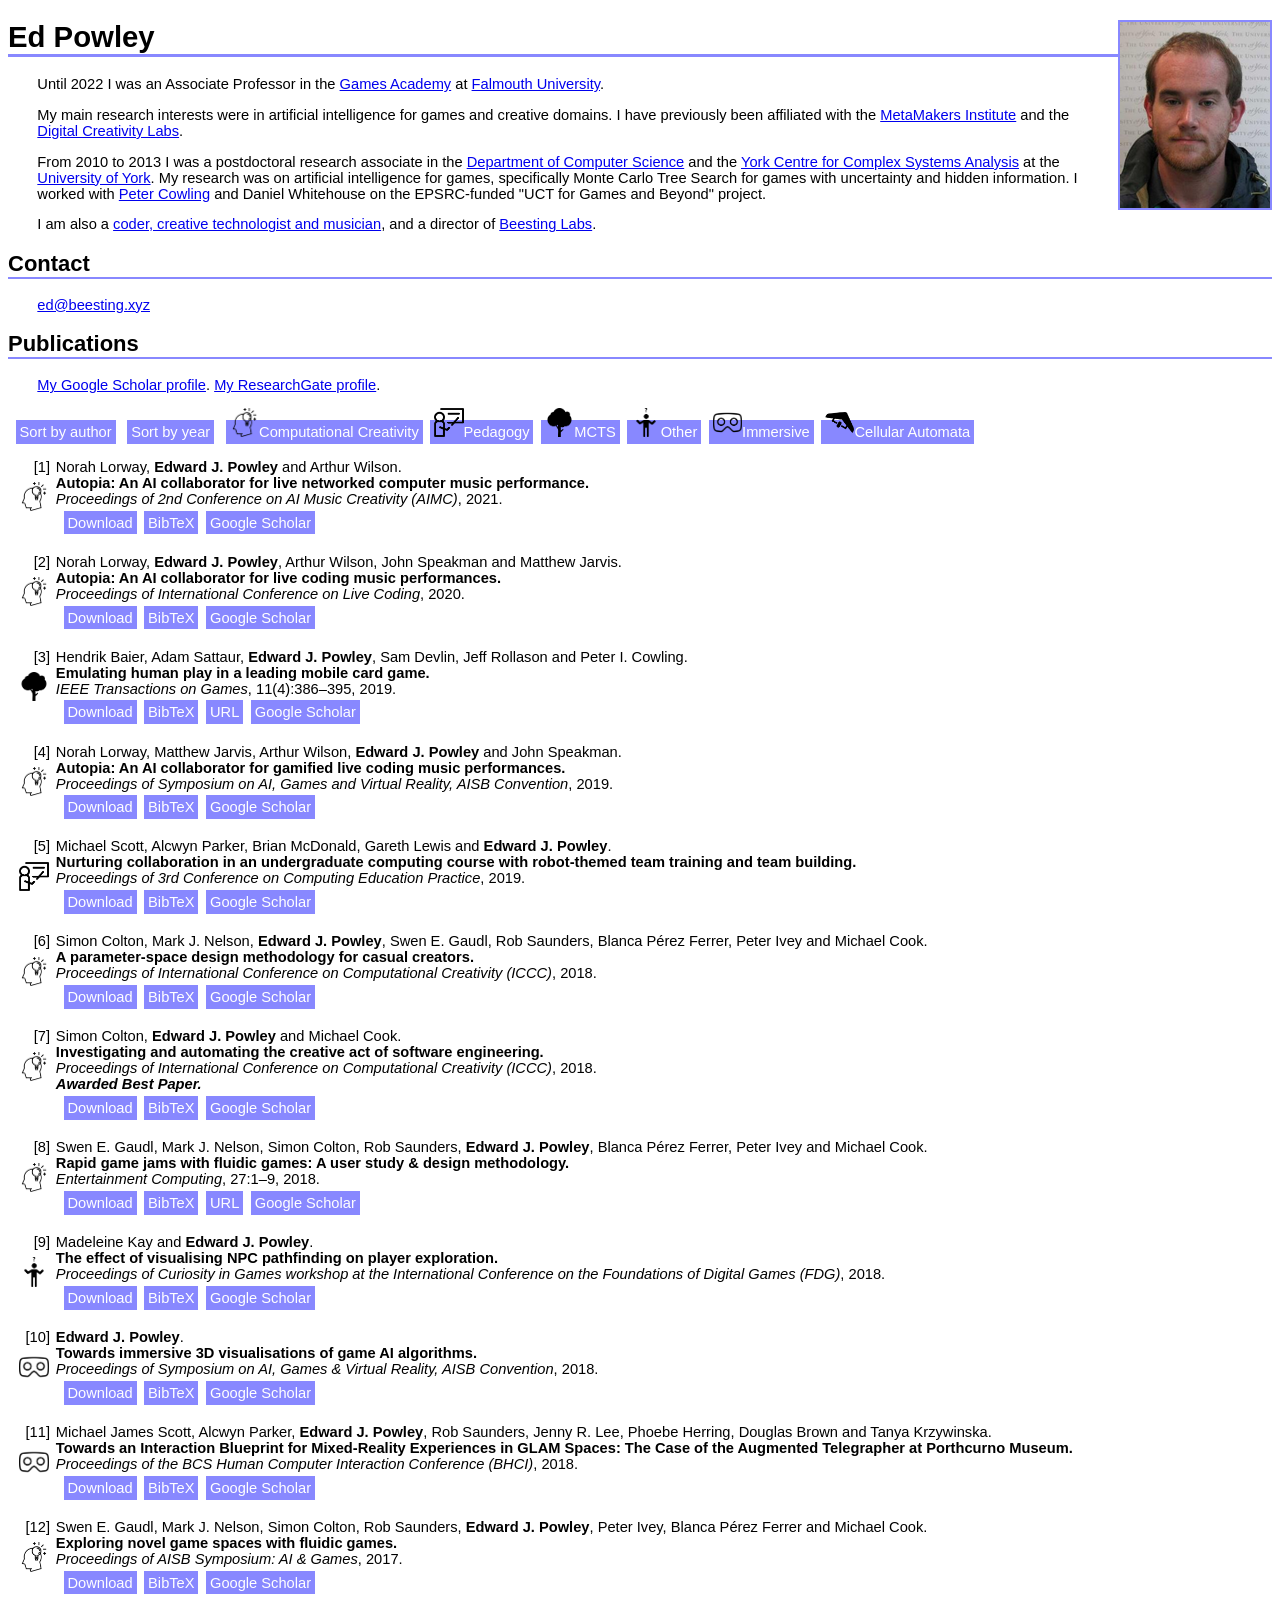
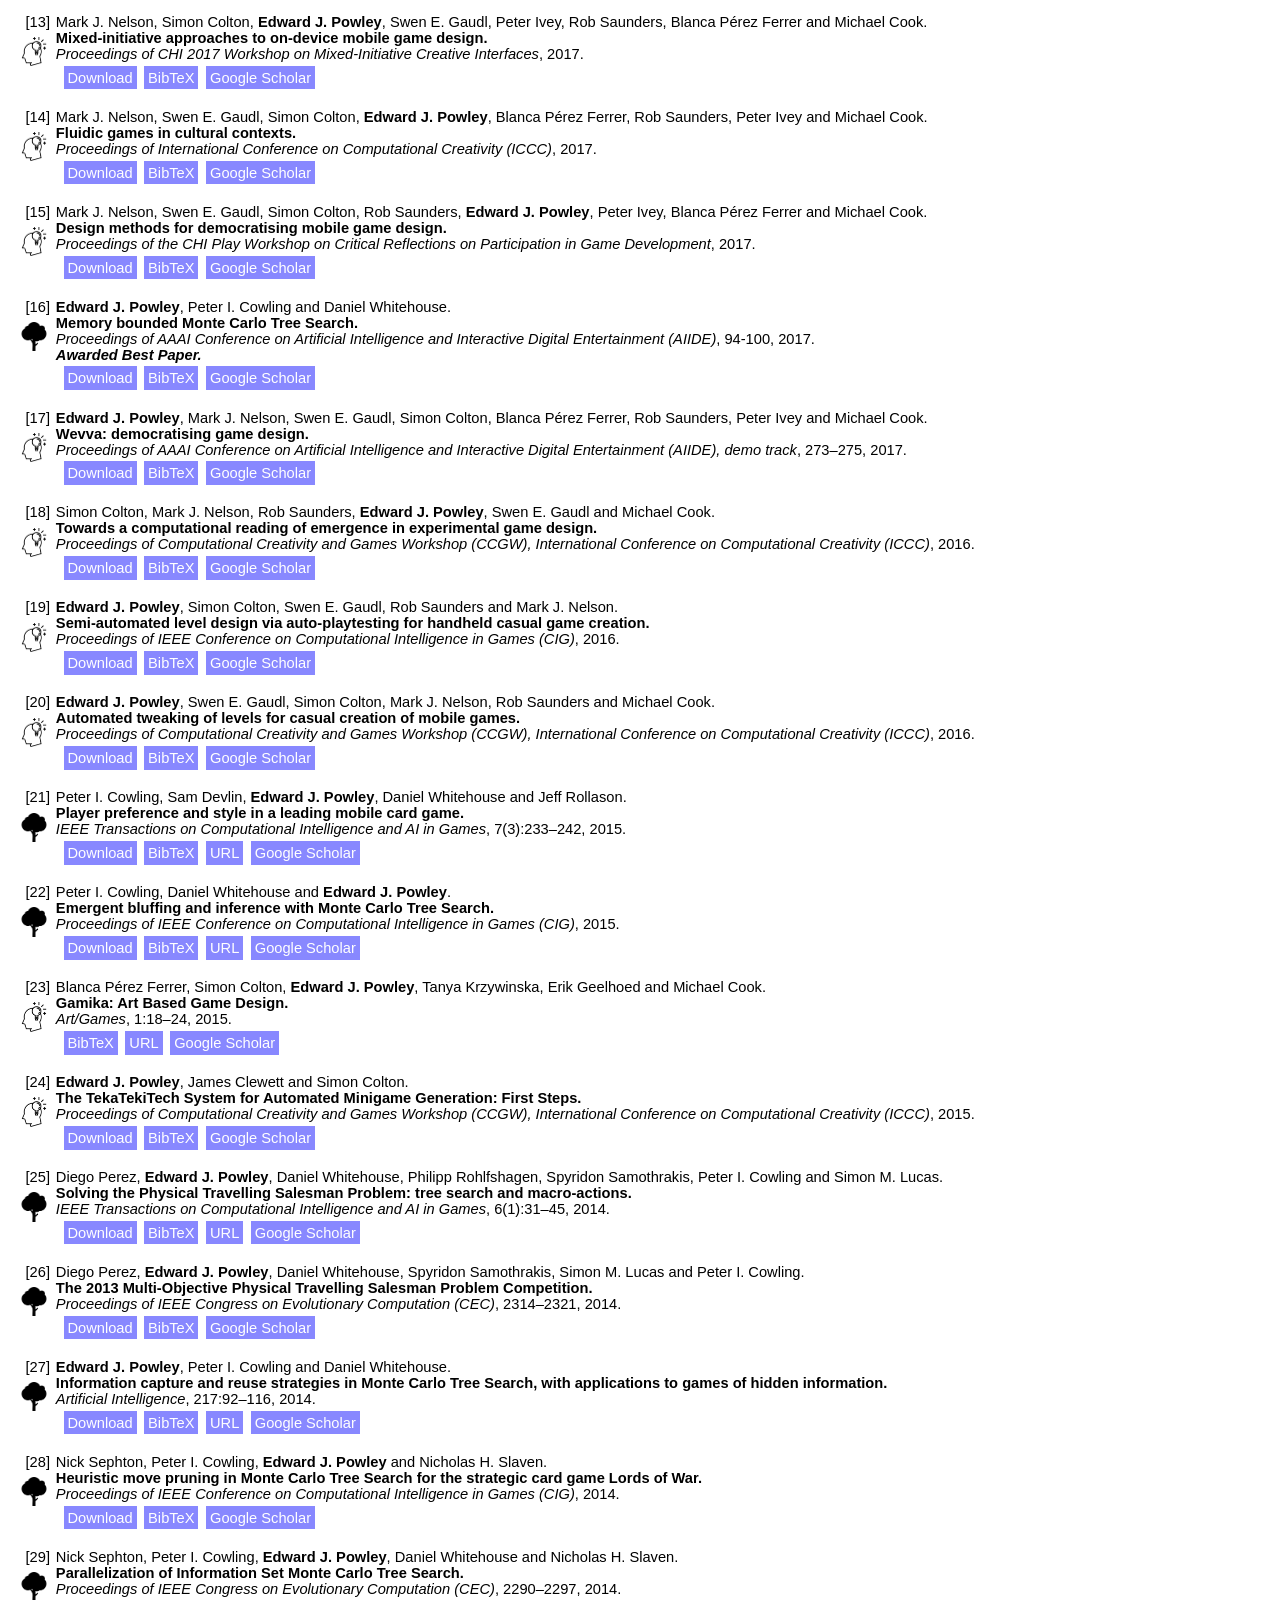
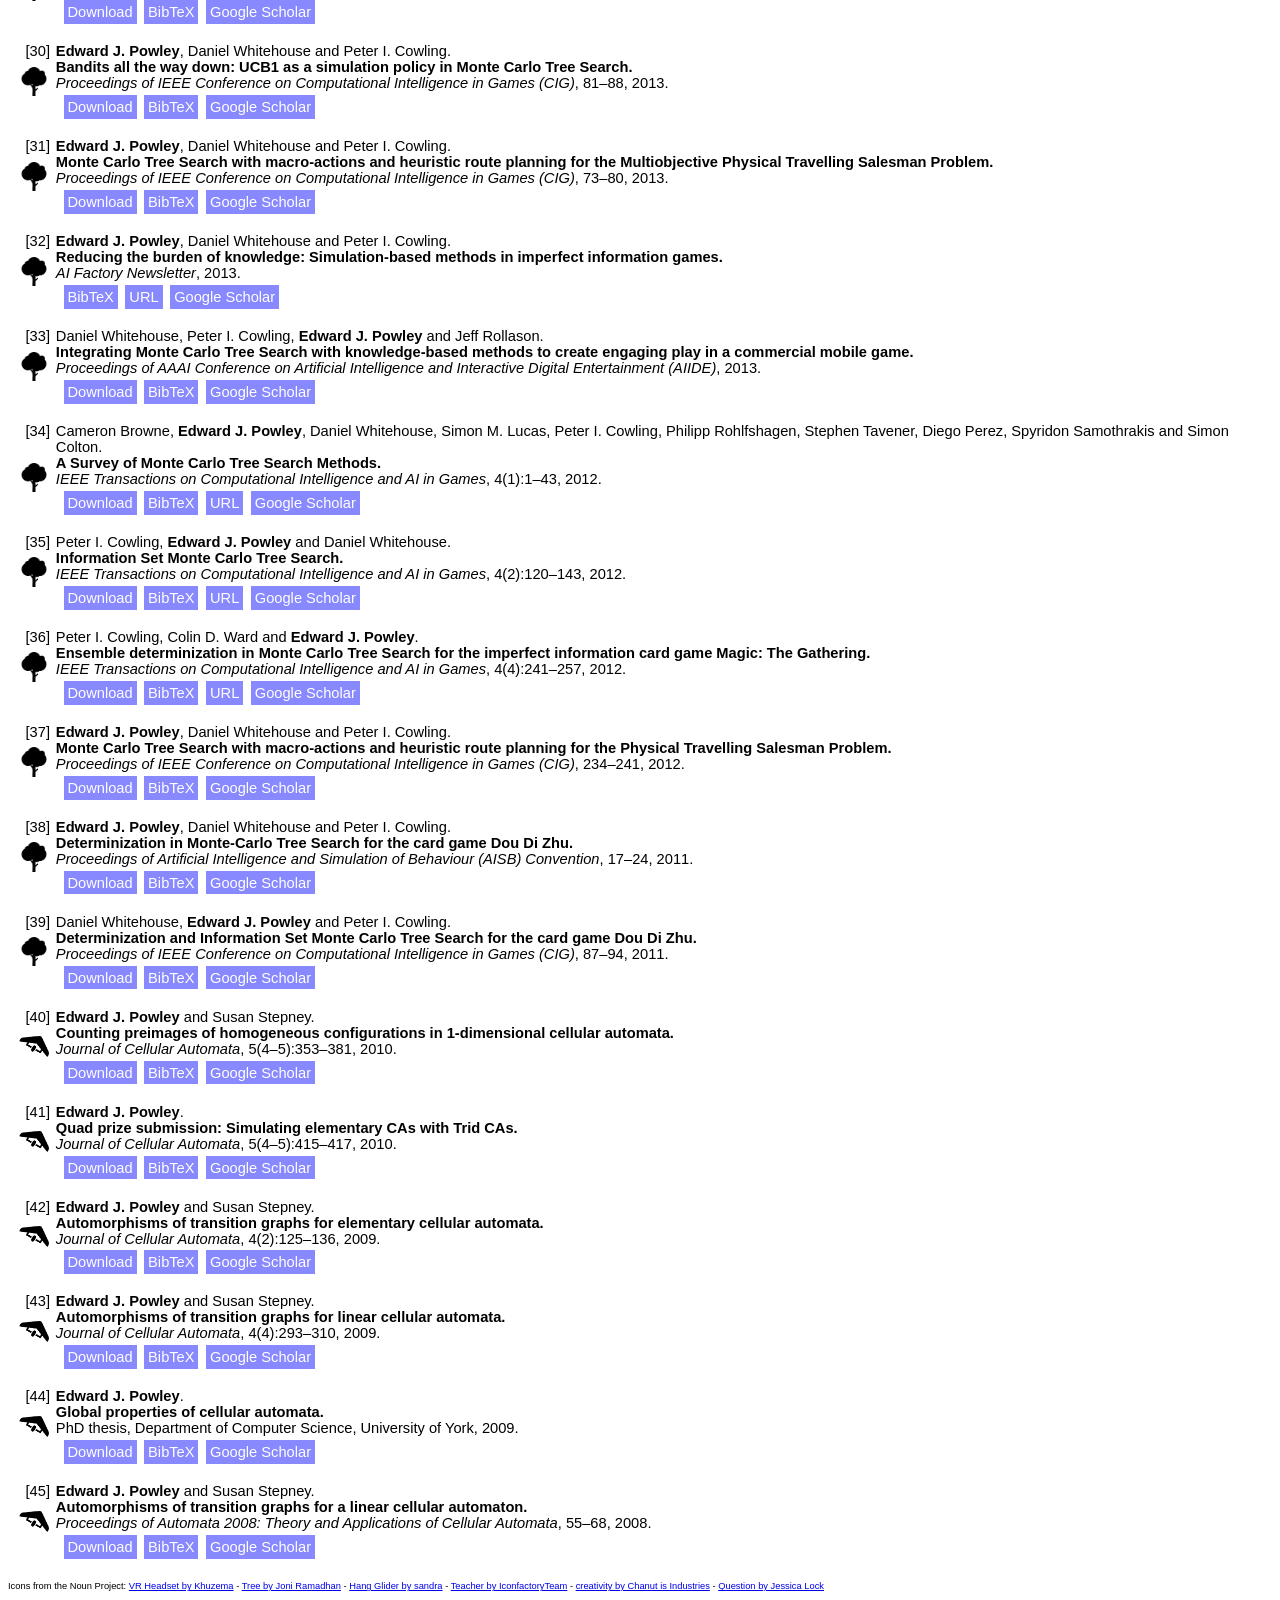
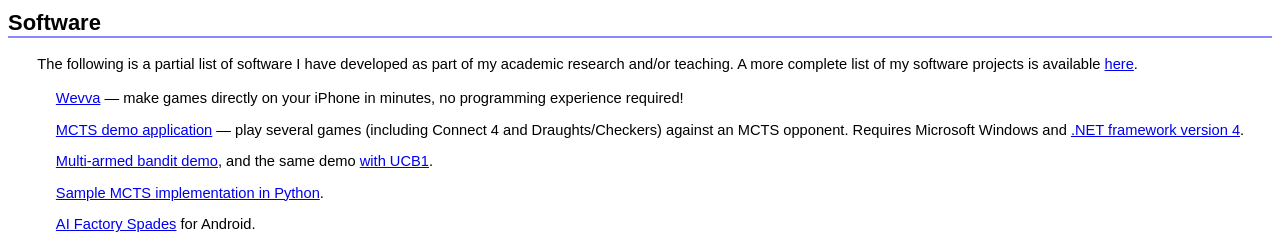
==== commit 3ee6d62d: "Updated affiliation info and contacts" ====
--- a/index.html
+++ b/index.html
@@ -16,8 +16,8 @@
 <body>
 	<img id="photo" src="ed.png" alt="o_O" />
 	<h1>Ed Powley</h1>
-	<p>I am an Associate Professor in the <a href="https://www.falmouth.ac.uk/games-academy">Games Academy</a> at <a href="http://www.falmouth.ac.uk">Falmouth University</a>.</p>
-	<p>My main research interests are in artificial intelligence for games and creative domains.
+	<p>Until 2022 I was an Associate Professor in the <a href="https://www.falmouth.ac.uk/games-academy">Games Academy</a> at <a href="http://www.falmouth.ac.uk">Falmouth University</a>.</p>
+	<p>My main research interests were in artificial intelligence for games and creative domains.
 		I have previously been affiliated with the <a href="http://metamakersinstitute.com">MetaMakers Institute</a> and the
 		<a href="http://www.digitalcreativity.ac.uk/">Digital Creativity Labs</a>.</p>
 	<p>From 2010 to 2013 I was a postdoctoral research associate in the
@@ -31,11 +31,10 @@
 		and Daniel Whitehouse
 		on the EPSRC-funded "UCT for Games and Beyond" project.
 	</p>
-	<p>I am also a <a href="https://edpowley.com">coder, creative technologist and musician</a>.</p>
+	<p>I am also a <a href="https://edpowley.com">coder, creative technologist and musician</a>, and a director of <a href="https://beesting.xyz">Beesting Labs</a>.</p>
 	
 	<h2>Contact</h2>
-	<p><a href="mailto:edward.powley@falmouth.ac.uk">edward.powley@falmouth.ac.uk</a></p>
-	<p><a href="https://www.falmouth.ac.uk/staff/dr-edward-powley">Falmouth University staff profile</a></p>
+	<p><a href="mailto:ed@beesting.xyz">ed@beesting.xyz</a></p>
 	
 	<h2>Publications</h2>
 	
